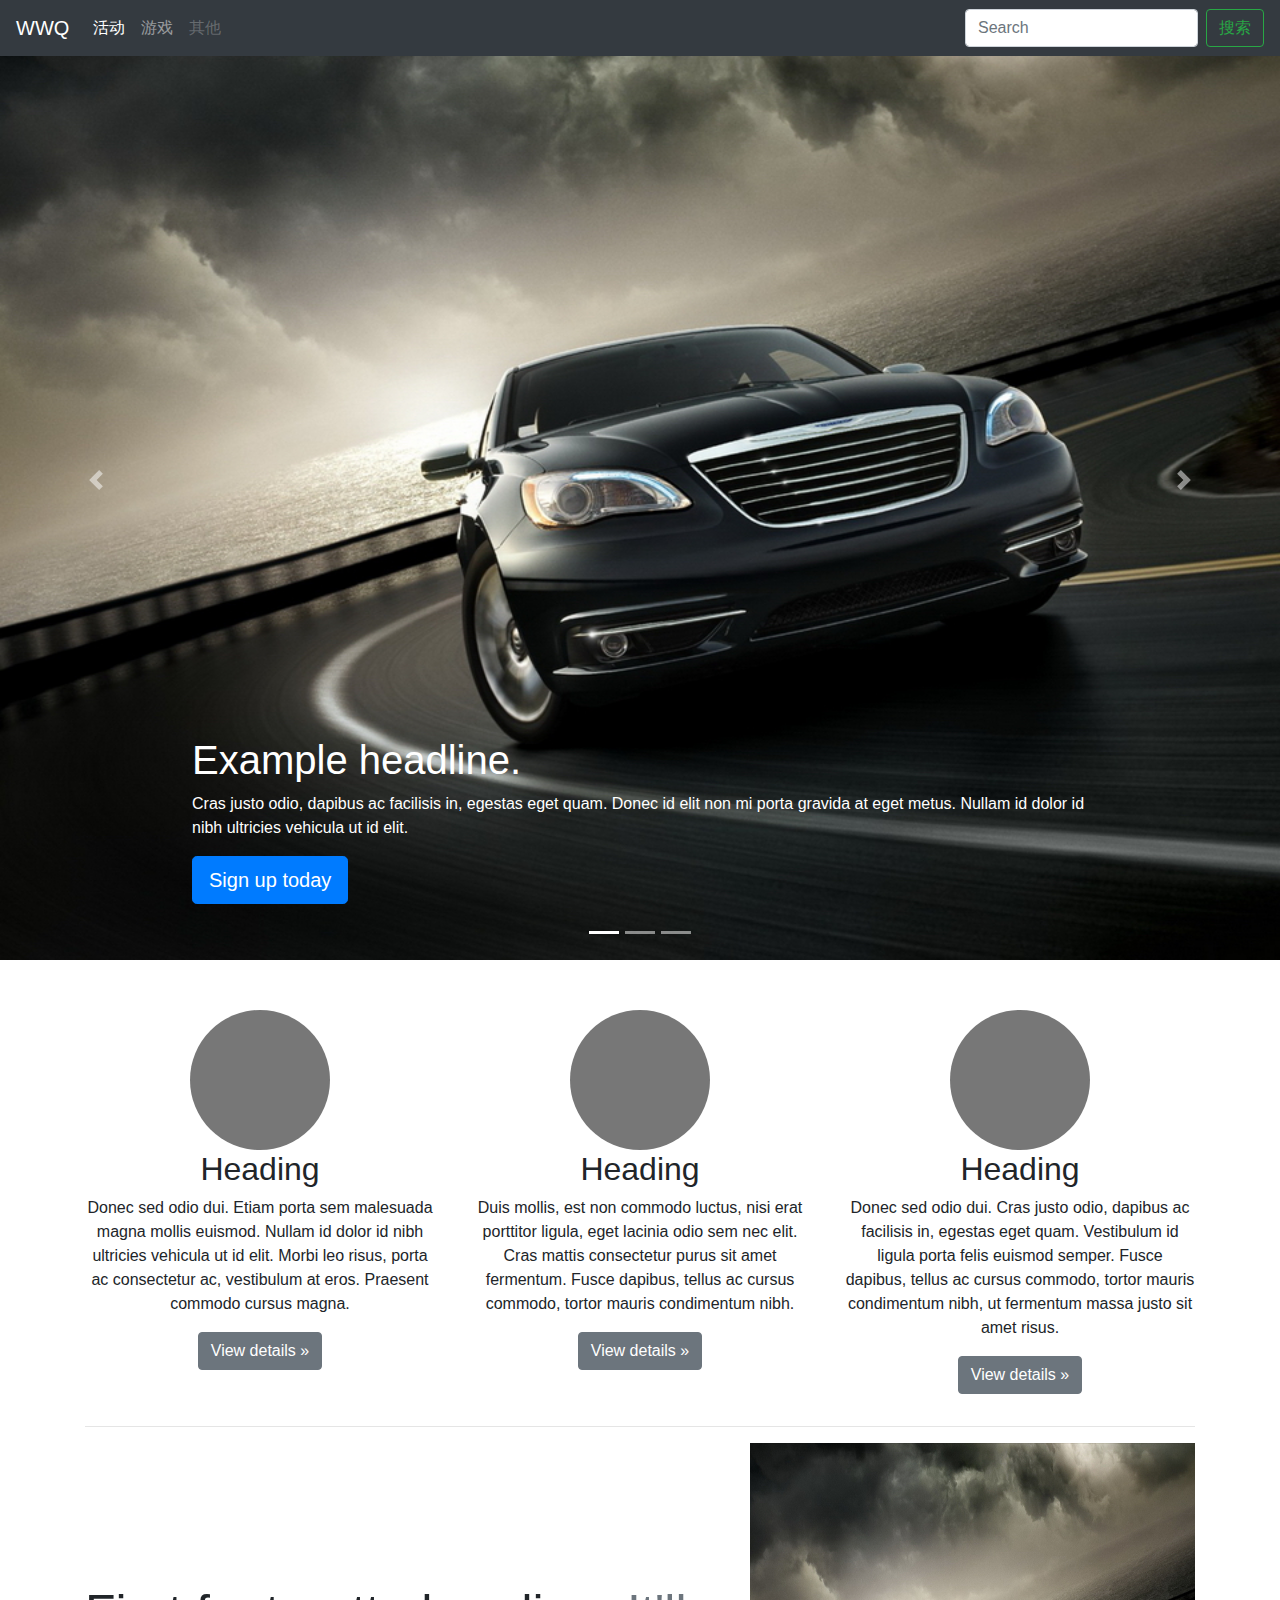
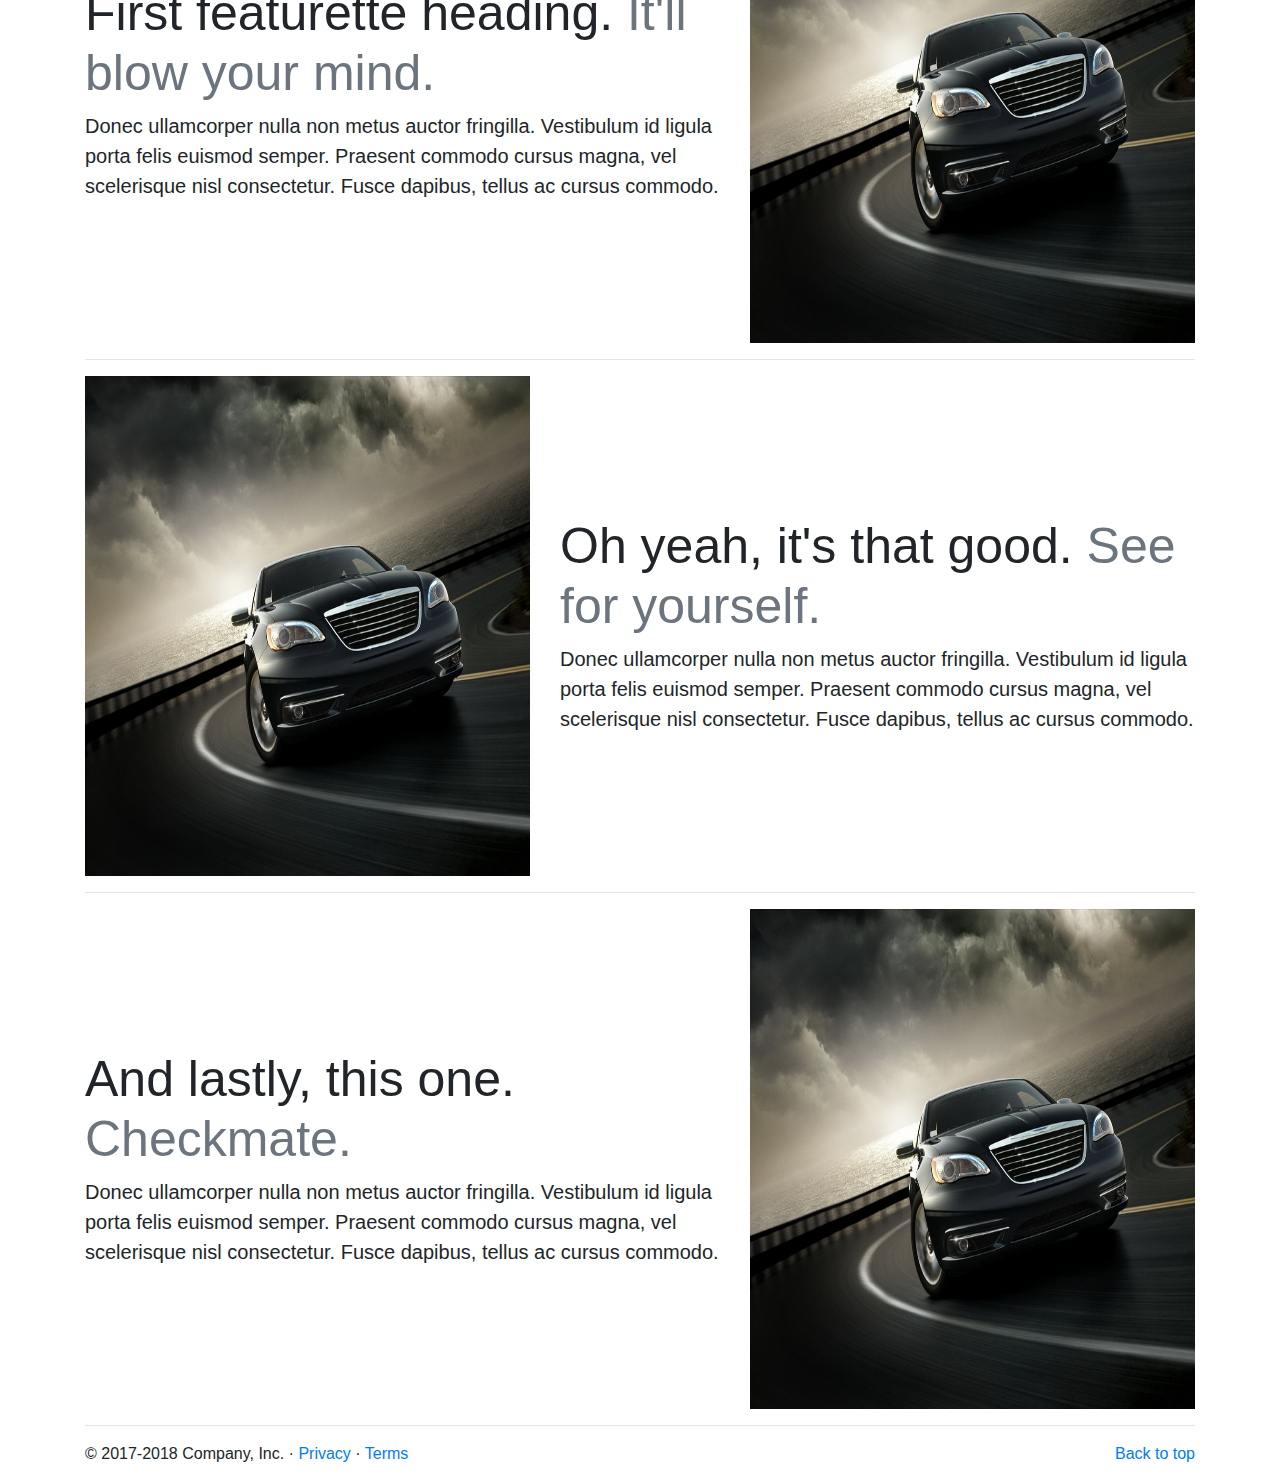
==== index.html @ 26d73806 "test" ====
<!DOCTYPE html>
<html lang="en">
<head>
    <meta charset="UTF-8">
    <meta name="viewport"
          content="width=device-width, user-scalable=no, initial-scale=1.0, maximum-scale=1.0, minimum-scale=1.0">
    <title>Title</title>
    <link rel="stylesheet" href="css/bootstrap.css">
</head>
<body>
<script src="js/jquery-3.3.1.js"></script>
<script src="js/bootstrap.js"></script>
<nav class="navbar navbar-expand-md navbar-dark fixed-top bg-dark">
    <a class="navbar-brand" href="#">WWQ</a>
    <button class="navbar-toggler" type="button" data-toggle="collapse" data-target="#navbarCollapse" aria-controls="navbarCollapse" aria-expanded="false" aria-label="Toggle navigation">
        <span class="navbar-toggler-icon"></span>
    </button>
    <div class="collapse navbar-collapse" id="navbarCollapse">
        <ul class="navbar-nav mr-auto">
            <li class="nav-item active">
                <a class="nav-link" href="#">活动<span class="sr-only">(current)</span></a>
            </li>
            <li class="nav-item">
                <a class="nav-link" href="#">游戏</a>
            </li>
            <li class="nav-item">
                <a class="nav-link disabled" href="#">其他</a>
            </li>
        </ul>
        <form class="form-inline mt-2 mt-md-0">
            <input class="form-control mr-sm-2" type="text" placeholder="Search" aria-label="Search">
            <button class="btn btn-outline-success my-2 my-sm-0" type="submit">搜索</button>
        </form>
    </div>
</nav>


<div id="carouselExampleIndicators" class="carousel slide" data-ride="carousel">
    <ol class="carousel-indicators">
        <li data-target="#carouselExampleIndicators" data-slide-to="0" class="active"></li>
        <li data-target="#carouselExampleIndicators" data-slide-to="1"></li>
        <li data-target="#carouselExampleIndicators" data-slide-to="2"></li>
    </ol>
    <div class="carousel-inner">
        <div class="carousel-item active">
            <img class="d-block w-100" src="images/timg.jpg" alt="First slide">
            <div class="container">
                <div class="carousel-caption text-left">
                    <h1>Example headline.</h1>
                    <p>Cras justo odio, dapibus ac facilisis in, egestas eget quam. Donec id elit non mi porta gravida at eget metus. Nullam id dolor id nibh ultricies vehicula ut id elit.</p>
                    <p><a class="btn btn-lg btn-primary" href="#" role="button">Sign up today</a></p>
                </div>
            </div>
        </div>
        <div class="carousel-item">
            <img class="d-block w-100" src="images/timg.jpg" alt="Second slide">
            <div class="container">
                <div class="carousel-caption">
                    <h1>Another example headline.</h1>
                    <p>Cras justo odio, dapibus ac facilisis in, egestas eget quam. Donec id elit non mi porta gravida at eget metus. Nullam id dolor id nibh ultricies vehicula ut id elit.</p>
                    <p><a class="btn btn-lg btn-primary" href="#" role="button">Learn more</a></p>
                </div>
            </div>
        </div>
        <div class="carousel-item">
            <img class="d-block w-100" src="images/timg.jpg" alt="Third slide">
            <div class="container">
                <div class="carousel-caption text-right">
                    <h1>One more for good measure.</h1>
                    <p>Cras justo odio, dapibus ac facilisis in, egestas eget quam. Donec id elit non mi porta gravida at eget metus. Nullam id dolor id nibh ultricies vehicula ut id elit.</p>
                    <p><a class="btn btn-lg btn-primary" href="#" role="button">Browse gallery</a></p>
                </div>
            </div>
        </div>
    </div>
    <a class="carousel-control-prev" href="#carouselExampleIndicators" role="button" data-slide="prev">
        <span class="carousel-control-prev-icon" aria-hidden="true"></span>
        <span class="sr-only">Previous</span>
    </a>
    <a class="carousel-control-next" href="#carouselExampleIndicators" role="button" data-slide="next">
        <span class="carousel-control-next-icon" aria-hidden="true"></span>
        <span class="sr-only">Next</span>
    </a>
</div>


<div class="container marketing">
    <!-- Three columns of text below the carousel -->
    <div class="row" deep="2" style="margin-top:50px;">
        <div class="col-lg-4" style="text-align: center">
            <img class="rounded-circle" src="[data-uri]" alt="Generic placeholder image" width="140" height="140">
            <h2>Heading</h2>
            <p>Donec sed odio dui. Etiam porta sem malesuada magna mollis euismod. Nullam id dolor id nibh ultricies vehicula ut id elit. Morbi leo risus, porta ac consectetur ac, vestibulum at eros. Praesent commodo cursus magna.</p>
            <p><a class="btn btn-secondary" href="#" role="button">View details »</a></p>
        </div><!-- /.col-lg-4 -->
        <div class="col-lg-4" style="text-align: center">
            <img class="rounded-circle" src="[data-uri]" alt="Generic placeholder image" width="140" height="140">
            <h2>Heading</h2>
            <p>Duis mollis, est non commodo luctus, nisi erat porttitor ligula, eget lacinia odio sem nec elit. Cras mattis consectetur purus sit amet fermentum. Fusce dapibus, tellus ac cursus commodo, tortor mauris condimentum nibh.</p>
            <p><a class="btn btn-secondary" href="#" role="button">View details »</a></p>
        </div><!-- /.col-lg-4 -->
        <div class="col-lg-4" style="text-align: center">
            <img class="rounded-circle" src="[data-uri]" alt="Generic placeholder image" width="140" height="140">
            <h2>Heading</h2>
            <p>Donec sed odio dui. Cras justo odio, dapibus ac facilisis in, egestas eget quam. Vestibulum id ligula porta felis euismod semper. Fusce dapibus, tellus ac cursus commodo, tortor mauris condimentum nibh, ut fermentum massa justo sit amet risus.</p>
            <p><a class="btn btn-secondary" href="#" role="button">View details »</a></p>
        </div><!-- /.col-lg-4 -->
    </div><!-- /.row -->


    <!-- START THE FEATURETTES -->

    <hr class="featurette-divider">

    <div class="row featurette">
        <div class="col-md-7">
            <h2 class="featurette-heading" style="padding-top:140px;font-size: 50px;font-weight: 400;">First featurette heading. <span class="text-muted">It'll blow your mind.</span></h2>
            <p class="lead" style="font-weight: 400;">Donec ullamcorper nulla non metus auctor fringilla. Vestibulum id ligula porta felis euismod semper. Praesent commodo cursus magna, vel scelerisque nisl consectetur. Fusce dapibus, tellus ac cursus commodo.</p>
        </div>
        <div class="col-md-5">
            <img class="featurette-image img-fluid mx-auto" data-src="holder.js/500x500/auto" alt="500x500" src="images/timg.jpg" data-holder-rendered="true" style="width: 500px; height: 500px;">
        </div>
    </div>

    <hr class="featurette-divider">

    <div class="row featurette">
        <div class="col-md-7 order-md-2">
            <h2 class="featurette-heading" style="padding-top:140px;font-size: 50px;font-weight: 400;">Oh yeah, it's that good. <span class="text-muted">See for yourself.</span></h2>
            <p class="lead" style="font-weight: 400;">Donec ullamcorper nulla non metus auctor fringilla. Vestibulum id ligula porta felis euismod semper. Praesent commodo cursus magna, vel scelerisque nisl consectetur. Fusce dapibus, tellus ac cursus commodo.</p>
        </div>
        <div class="col-md-5 order-md-1">
            <img class="featurette-image img-fluid mx-auto" data-src="holder.js/500x500/auto" alt="500x500" src="images/timg.jpg" data-holder-rendered="true" style="width: 500px; height: 500px;">
        </div>
    </div>

    <hr class="featurette-divider">

    <div class="row featurette">
        <div class="col-md-7">
            <h2 class="featurette-heading" style="padding-top:140px;font-size: 50px;font-weight: 400;">And lastly, this one. <span class="text-muted">Checkmate.</span></h2>
            <p class="lead" style="font-weight: 400;">Donec ullamcorper nulla non metus auctor fringilla. Vestibulum id ligula porta felis euismod semper. Praesent commodo cursus magna, vel scelerisque nisl consectetur. Fusce dapibus, tellus ac cursus commodo.</p>
        </div>
        <div class="col-md-5">
            <img class="featurette-image img-fluid mx-auto" data-src="holder.js/500x500/auto" alt="500x500" src="images/timg.jpg" data-holder-rendered="true" style="width: 500px; height: 500px;">
        </div>
    </div>

    <hr class="featurette-divider">

    <!-- /END THE FEATURETTES -->

</div>


<footer class="container">
    <p class="float-right"><a href="#">Back to top</a></p>
    <p>© 2017-2018 Company, Inc. · <a href="#">Privacy</a> · <a href="#">Terms</a></p>
</footer>
</body>
</html>
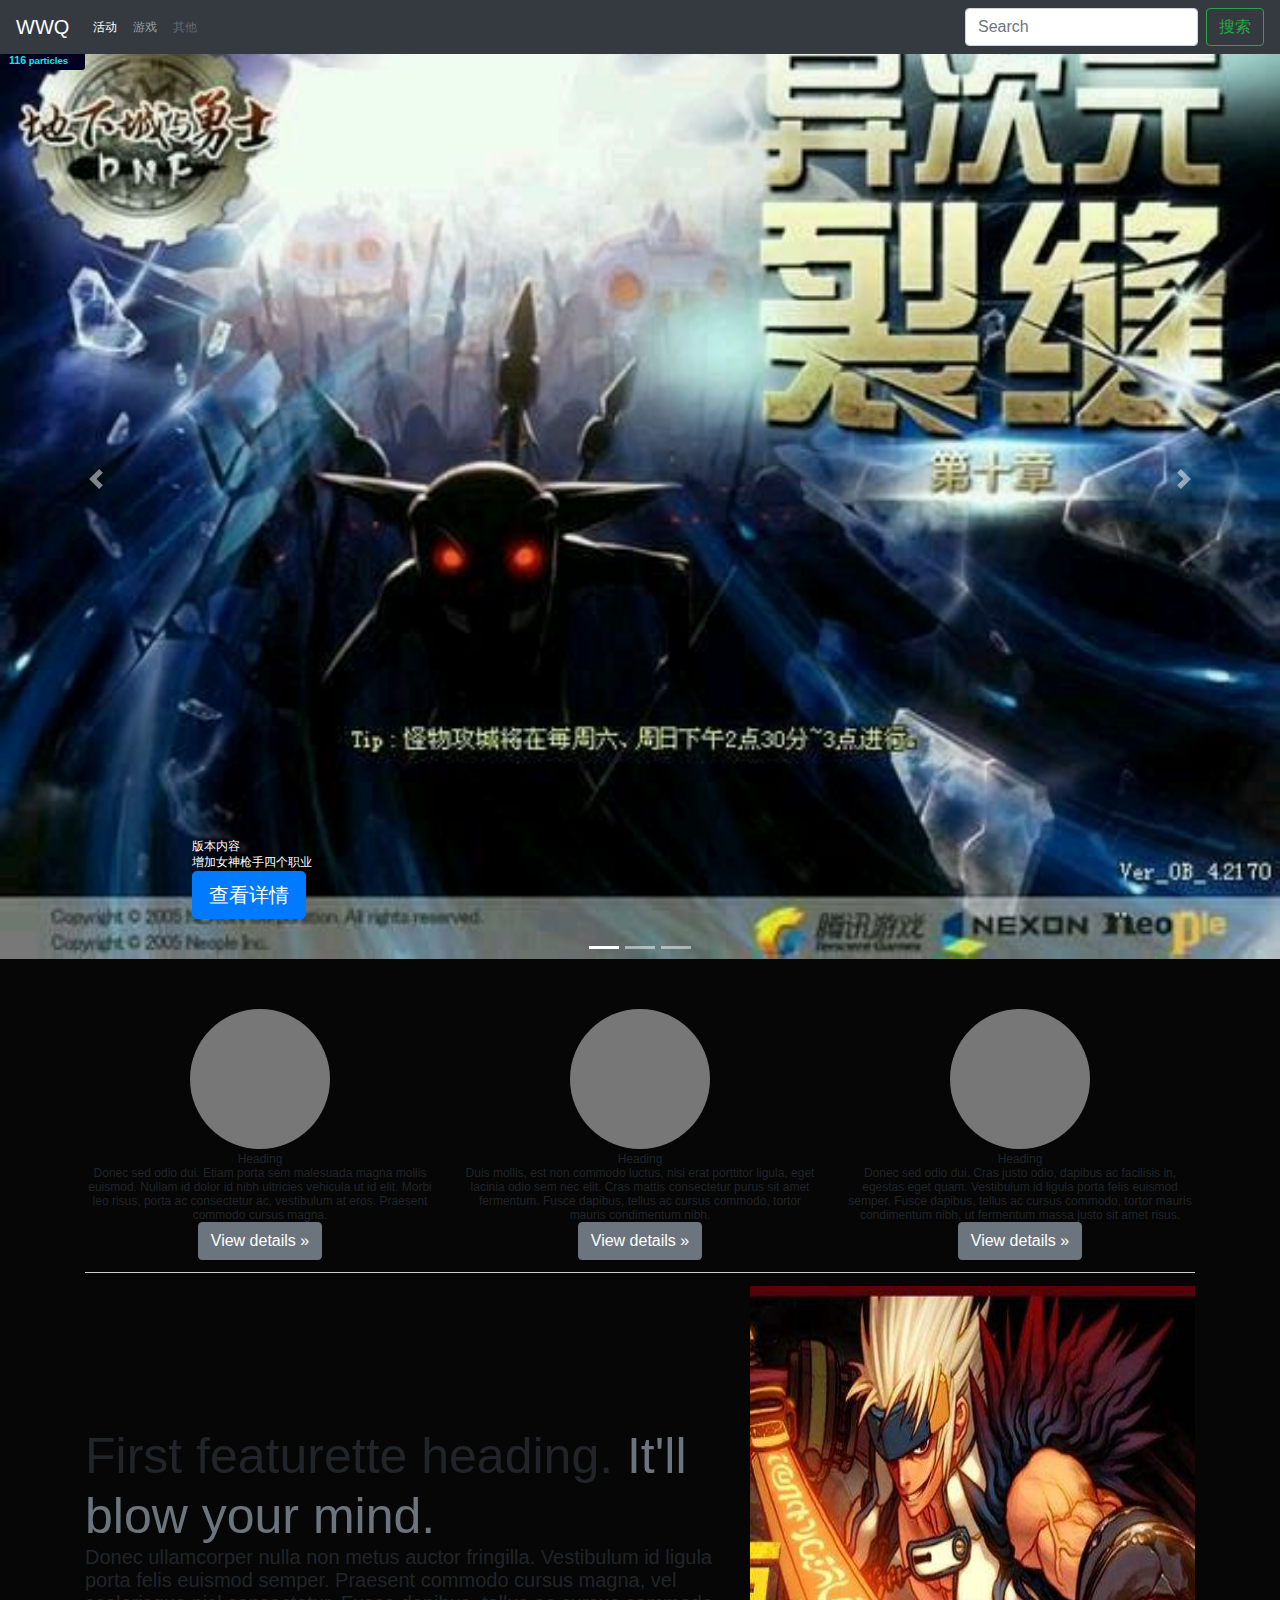
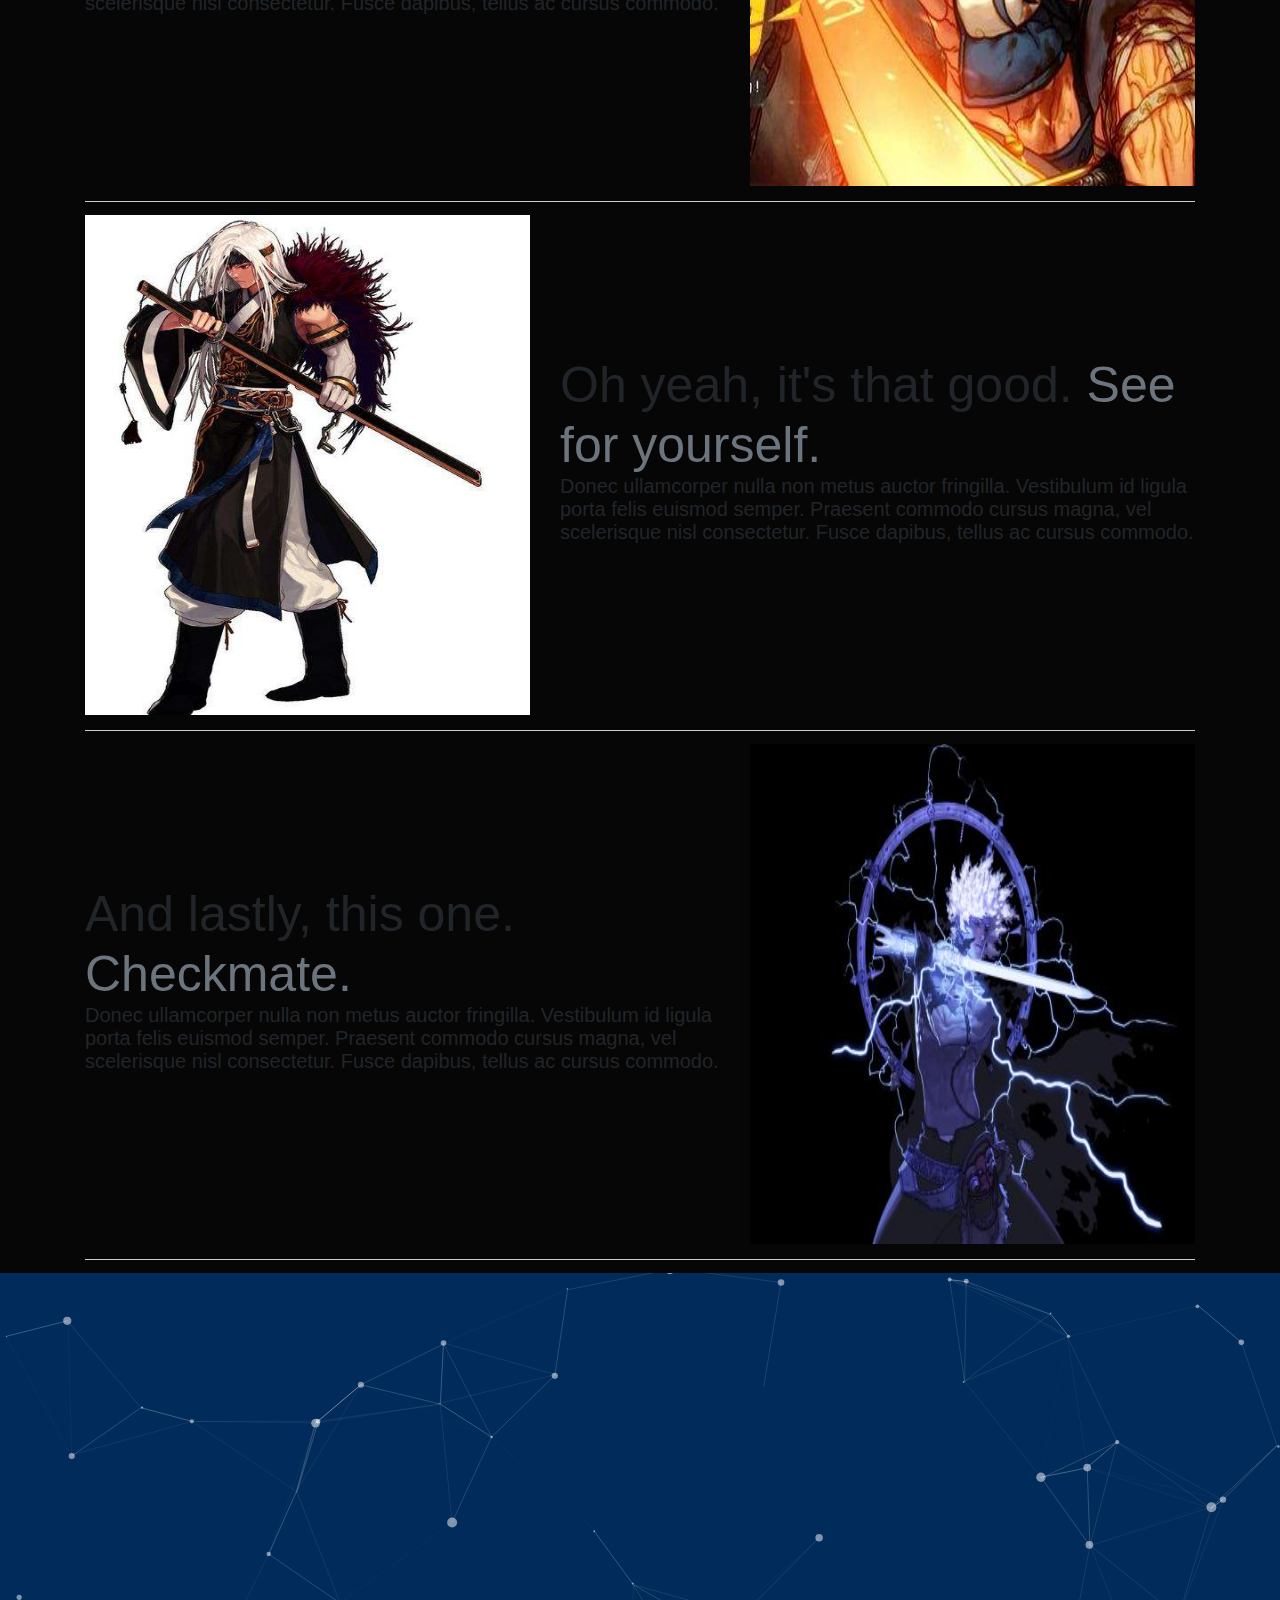
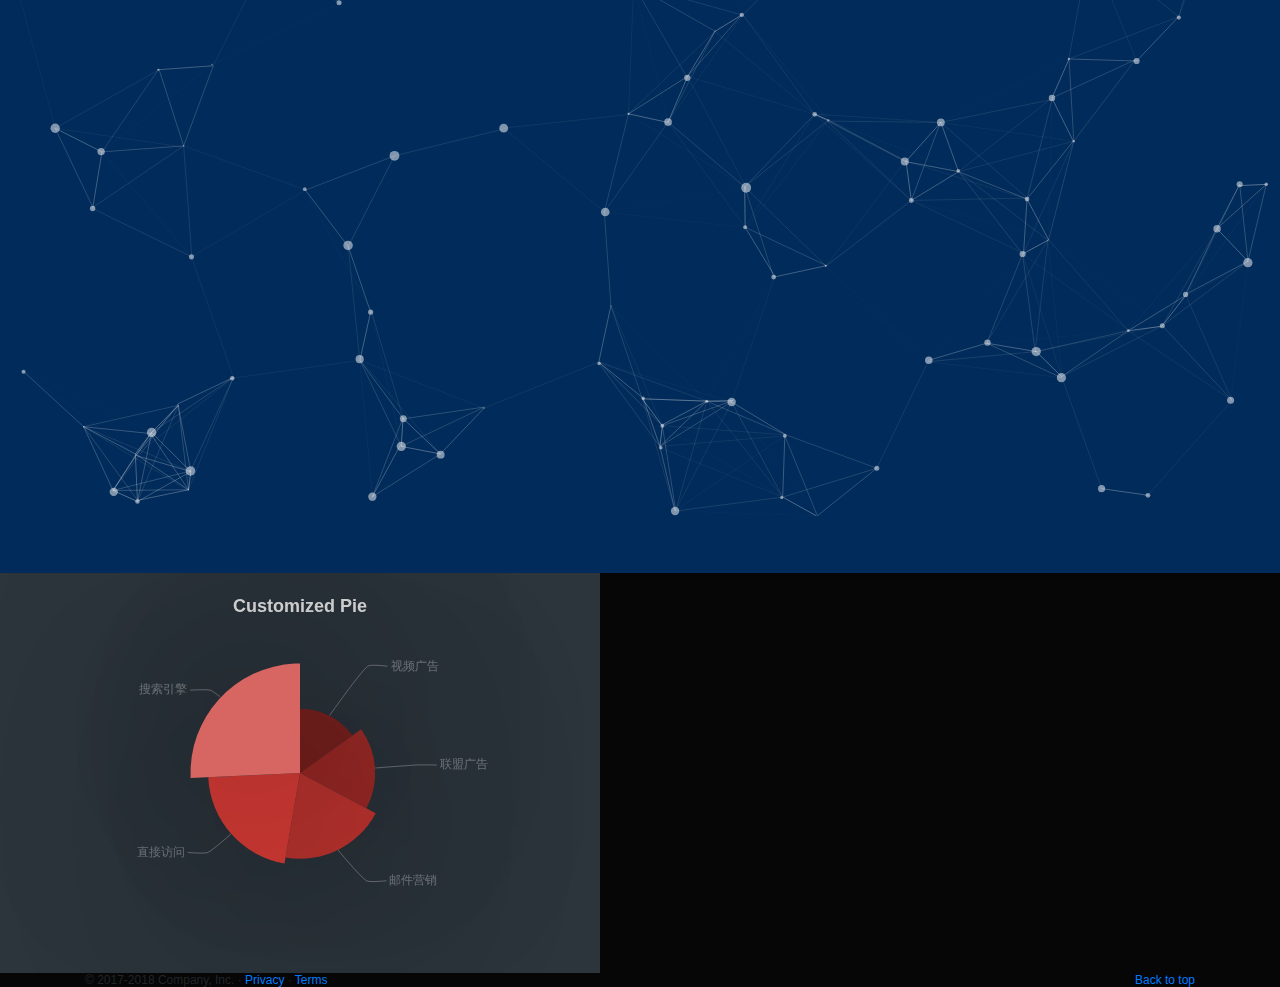
==== commit 2ba0668a: "test" ====
--- a/index.html
+++ b/index.html
@@ -6,6 +6,7 @@
           content="width=device-width, user-scalable=no, initial-scale=1.0, maximum-scale=1.0, minimum-scale=1.0">
     <title>Title</title>
     <link rel="stylesheet" href="css/bootstrap.css">
+    <link rel="stylesheet" href="plugin/css/style.css">
 </head>
 <body>
 <script src="js/jquery-3.3.1.js"></script>
@@ -43,17 +44,17 @@
     </ol>
     <div class="carousel-inner">
         <div class="carousel-item active">
-            <img class="d-block w-100" src="images/timg.jpg" alt="First slide">
+            <img class="d-block w-100" src="images/10.jpg" alt="First slide">
             <div class="container">
                 <div class="carousel-caption text-left">
-                    <h1>Example headline.</h1>
-                    <p>Cras justo odio, dapibus ac facilisis in, egestas eget quam. Donec id elit non mi porta gravida at eget metus. Nullam id dolor id nibh ultricies vehicula ut id elit.</p>
-                    <p><a class="btn btn-lg btn-primary" href="#" role="button">Sign up today</a></p>
+                    <h1>版本内容</h1>
+                    <p>增加女神枪手四个职业</p>
+                    <p><a class="btn btn-lg btn-primary" href="#" role="button">查看详情</a></p>
                 </div>
             </div>
         </div>
         <div class="carousel-item">
-            <img class="d-block w-100" src="images/timg.jpg" alt="Second slide">
+            <img class="d-block w-100" src="images/11.jpg" alt="Second slide">
             <div class="container">
                 <div class="carousel-caption">
                     <h1>Another example headline.</h1>
@@ -63,7 +64,7 @@
             </div>
         </div>
         <div class="carousel-item">
-            <img class="d-block w-100" src="images/timg.jpg" alt="Third slide">
+            <img class="d-block w-100" src="images/12.jpg" alt="Third slide">
             <div class="container">
                 <div class="carousel-caption text-right">
                     <h1>One more for good measure.</h1>
@@ -118,7 +119,7 @@
             <p class="lead" style="font-weight: 400;">Donec ullamcorper nulla non metus auctor fringilla. Vestibulum id ligula porta felis euismod semper. Praesent commodo cursus magna, vel scelerisque nisl consectetur. Fusce dapibus, tellus ac cursus commodo.</p>
         </div>
         <div class="col-md-5">
-            <img class="featurette-image img-fluid mx-auto" data-src="holder.js/500x500/auto" alt="500x500" src="images/timg.jpg" data-holder-rendered="true" style="width: 500px; height: 500px;">
+            <img class="featurette-image img-fluid mx-auto" data-src="holder.js/500x500/auto" alt="500x500" src="images/hongyan.jpg" data-holder-rendered="true" style="width: 500px; height: 500px;">
         </div>
     </div>
 
@@ -130,7 +131,7 @@
             <p class="lead" style="font-weight: 400;">Donec ullamcorper nulla non metus auctor fringilla. Vestibulum id ligula porta felis euismod semper. Praesent commodo cursus magna, vel scelerisque nisl consectetur. Fusce dapibus, tellus ac cursus commodo.</p>
         </div>
         <div class="col-md-5 order-md-1">
-            <img class="featurette-image img-fluid mx-auto" data-src="holder.js/500x500/auto" alt="500x500" src="images/timg.jpg" data-holder-rendered="true" style="width: 500px; height: 500px;">
+            <img class="featurette-image img-fluid mx-auto" data-src="holder.js/500x500/auto" alt="500x500" src="images/baishou.jpg" data-holder-rendered="true" style="width: 500px; height: 500px;">
         </div>
     </div>
 
@@ -142,20 +143,122 @@
             <p class="lead" style="font-weight: 400;">Donec ullamcorper nulla non metus auctor fringilla. Vestibulum id ligula porta felis euismod semper. Praesent commodo cursus magna, vel scelerisque nisl consectetur. Fusce dapibus, tellus ac cursus commodo.</p>
         </div>
         <div class="col-md-5">
-            <img class="featurette-image img-fluid mx-auto" data-src="holder.js/500x500/auto" alt="500x500" src="images/timg.jpg" data-holder-rendered="true" style="width: 500px; height: 500px;">
+            <img class="featurette-image img-fluid mx-auto" data-src="holder.js/500x500/auto" alt="500x500" src="images/xiazi.jpg" data-holder-rendered="true" style="width: 500px; height: 500px;">
         </div>
     </div>
 
     <hr class="featurette-divider">
 
     <!-- /END THE FEATURETTES -->
-
 </div>
-
-
+<div class="count-particles">
+    <span class="js-count-particles">--</span> particles
+</div>
+<div id="particles-js"></div>
+<div id="main" style="width: 600px;height:400px;"></div>
 <footer class="container">
     <p class="float-right"><a href="#">Back to top</a></p>
     <p>© 2017-2018 Company, Inc. · <a href="#">Privacy</a> · <a href="#">Terms</a></p>
 </footer>
+
+<script src="js/echarts.min.js"></script>
+<script src="plugin/js/particles.min.js"></script>
+<script src="plugin/js/stats.js"></script>
+<script src="plugin/js/app.js"></script>
+<script type="text/javascript">
+
+    var count_particles, stats, update;
+//    stats = new Stats;
+//    stats.setMode(0);
+//    stats.domElement.style.position = 'absolute';
+//    stats.domElement.style.left = '0px';
+//    stats.domElement.style.top = '0px';
+//    document.body.appendChild(stats.domElement);
+    count_particles = document.querySelector('.js-count-particles');
+    update = function() {
+//        stats.begin();
+//        stats.end();
+        if (window.pJSDom[0].pJS.particles && window.pJSDom[0].pJS.particles.array) {
+            count_particles.innerText = window.pJSDom[0].pJS.particles.array.length;
+        }
+        requestAnimationFrame(update);
+    };
+    requestAnimationFrame(update);
+
+    var myChart = echarts.init(document.getElementById('main'));
+option = {
+    backgroundColor: '#2c343c',
+
+    title: {
+        text: 'Customized Pie',
+        left: 'center',
+        top: 20,
+        textStyle: {
+            color: '#ccc'
+        }
+    },
+
+    tooltip : {
+        trigger: 'item',
+        formatter: "{a} <br/>{b} : {c} ({d}%)"
+    },
+
+    visualMap: {
+        show: false,
+        min: 80,
+        max: 600,
+        inRange: {
+            colorLightness: [0, 1]
+        }
+    },
+    series : [
+        {
+            name:'访问来源',
+            type:'pie',
+            radius : '55%',
+            center: ['50%', '50%'],
+            data:[
+                {value:335, name:'直接访问'},
+                {value:310, name:'邮件营销'},
+                {value:274, name:'联盟广告'},
+                {value:235, name:'视频广告'},
+                {value:400, name:'搜索引擎'}
+            ].sort(function (a, b) { return a.value - b.value; }),
+            roseType: 'radius',
+            label: {
+                normal: {
+                    textStyle: {
+                        color: 'rgba(255, 255, 255, 0.3)'
+                    }
+                }
+            },
+            labelLine: {
+                normal: {
+                    lineStyle: {
+                        color: 'rgba(255, 255, 255, 0.3)'
+                    },
+                    smooth: 0.2,
+                    length: 10,
+                    length2: 20
+                }
+            },
+            itemStyle: {
+                normal: {
+                    color: '#c23531',
+                    shadowBlur: 200,
+                    shadowColor: 'rgba(0, 0, 0, 0.5)'
+                }
+            },
+
+            animationType: 'scale',
+            animationEasing: 'elasticOut',
+            animationDelay: function (idx) {
+                return Math.random() * 200;
+            }
+        }
+    ]
+};
+myChart.setOption(option);
+</script>
 </body>
 </html>--- a/plugin/css/style.css
+++ b/plugin/css/style.css
@@ -0,0 +1,84 @@
+/* =============================================================================
+   HTML5 CSS Reset Minified - Eric Meyer
+   ========================================================================== */
+
+html,body,div,span,object,iframe,h1,h2,h3,h4,h5,h6,p,blockquote,pre,abbr,address,cite,code,del,dfn,em,img,ins,kbd,q,samp,small,strong,sub,sup,var,b,i,dl,dt,dd,ol,ul,li,fieldset,form,label,legend,table,caption,tbody,tfoot,thead,tr,th,td,article,aside,canvas,details,figcaption,figure,footer,header,hgroup,menu,nav,section,summary,time,mark,audio,video{margin:0;padding:0;border:0;outline:0;font-size:100%;vertical-align:baseline;background:transparent}
+body{line-height:1}
+article,aside,details,figcaption,figure,footer,header,hgroup,menu,nav,section{display:block}
+nav ul{list-style:none}
+blockquote,q{quotes:none}
+blockquote:before,blockquote:after,q:before,q:after{content:none}
+a{margin:0;padding:0;font-size:100%;vertical-align:baseline;background:transparent;text-decoration:none}
+mark{background-color:#ff9;color:#000;font-style:italic;font-weight:bold}
+del{text-decoration:line-through}
+abbr[title],dfn[title]{border-bottom:1px dotted;cursor:help}
+table{border-collapse:collapse;border-spacing:0}
+hr{display:block;height:1px;border:0;border-top:1px solid #ccc;margin:1em 0;padding:0}
+input,select{vertical-align:middle}
+li{list-style:none}
+
+
+/* =============================================================================
+   My CSS
+   ========================================================================== */
+
+/* ---- base ---- */
+
+html,body{ width: 100%; height: 100%; background-color: #060606; }
+
+html{
+  -webkit-tap-highlight-color: rgba(0, 0, 0, 0);
+}
+
+body{
+  font:normal 75% Arial, Helvetica, sans-serif;
+}
+
+canvas{
+  display:block;
+  vertical-align:bottom;
+}
+
+
+/* ---- stats.js ---- */
+
+.count-particles{
+  background: #000022;
+  position: absolute;
+  top: 48px;
+  left: 0;
+  width: 80px;
+  color: #13E8E9;
+  font-size: .8em;
+  text-align: left;
+  text-indent: 4px;
+  line-height: 14px;
+  padding-bottom: 2px;
+  font-family: Helvetica, Arial, sans-serif;
+  font-weight: bold;
+}
+
+.js-count-particles{
+  font-size: 1.1em;
+}
+
+#stats,
+.count-particles{
+  -webkit-user-select: none;
+  margin-top: 5px;
+  margin-left: 5px;
+}
+
+#stats{
+  border-radius: 3px 3px 0 0;
+  overflow: hidden;
+}
+
+.count-particles{
+  border-radius: 0 0 3px 3px;
+}
+
+
+/* ---- particles.js container ---- */
+
+#particles-js{ width: 100%; height: 100%; background-color: #002B5A; background-image: url(''); background-size: cover; background-position: 50% 50%; background-repeat: no-repeat; }
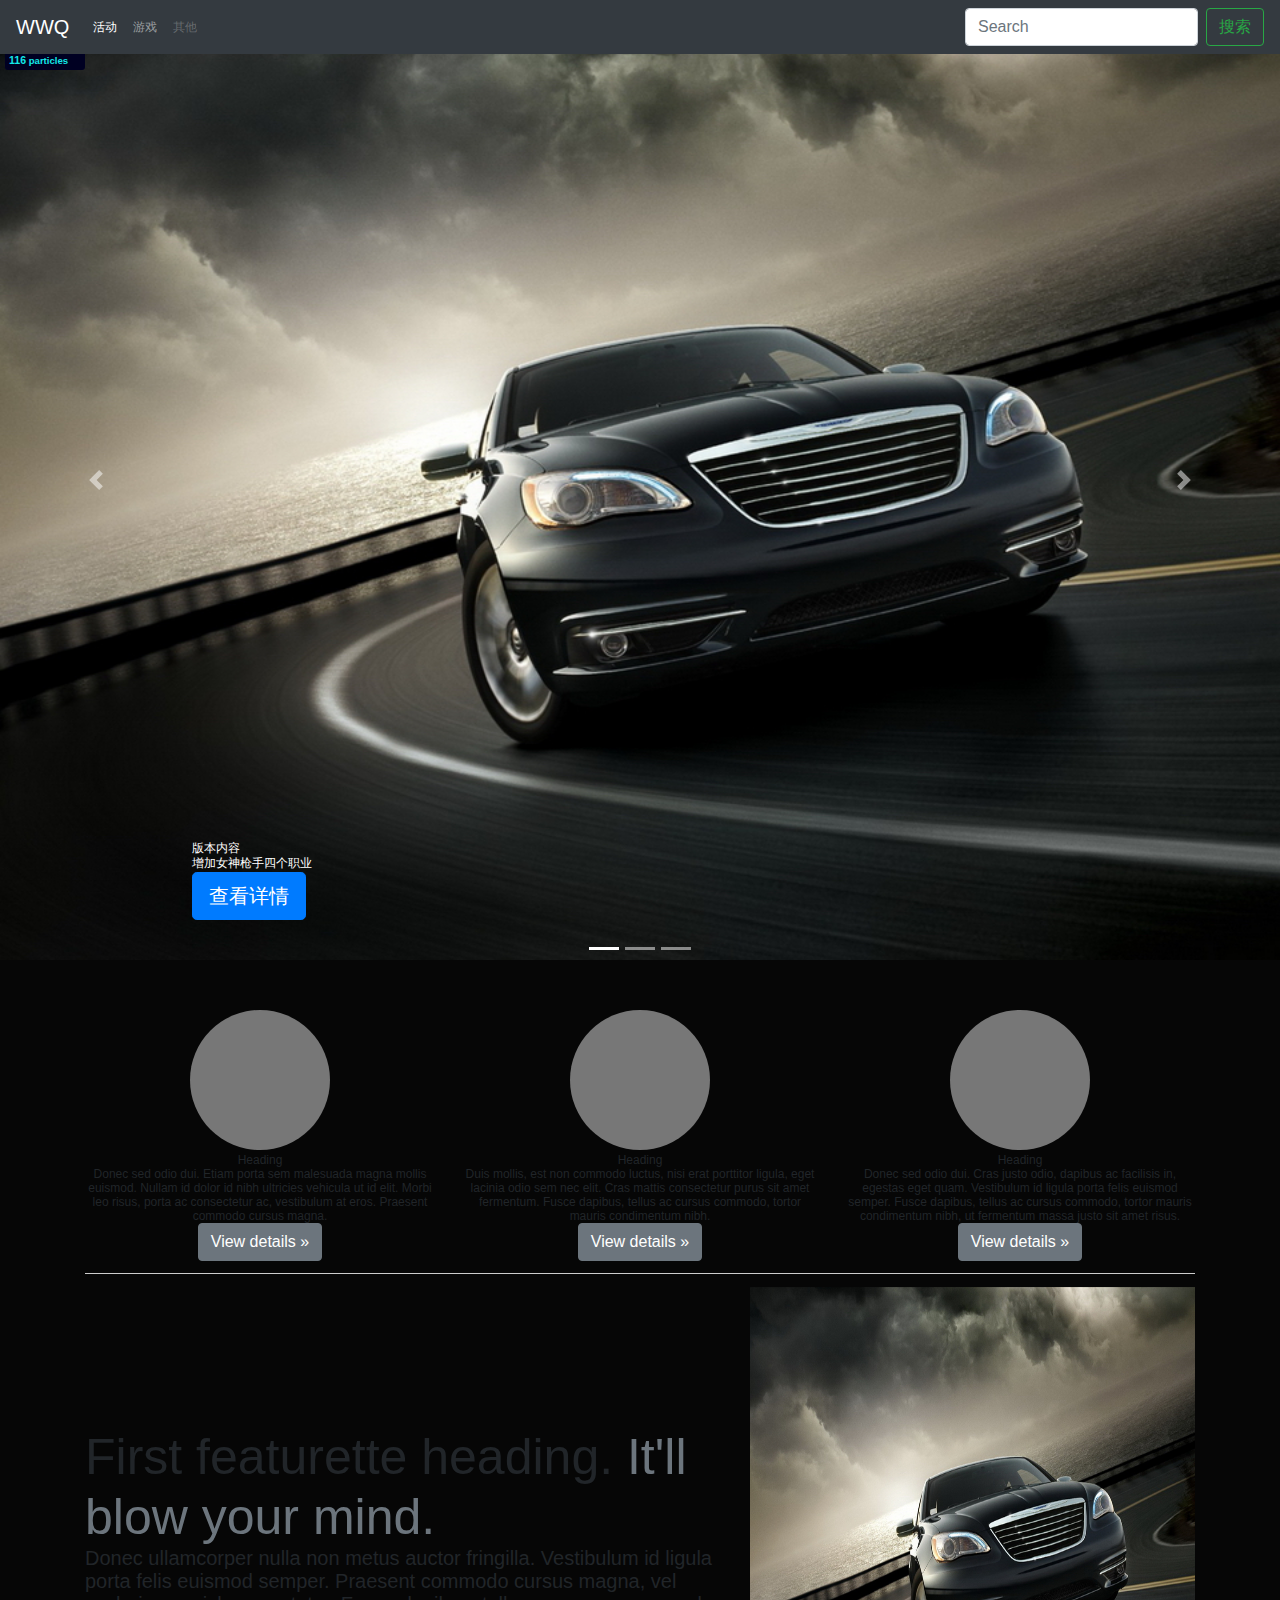
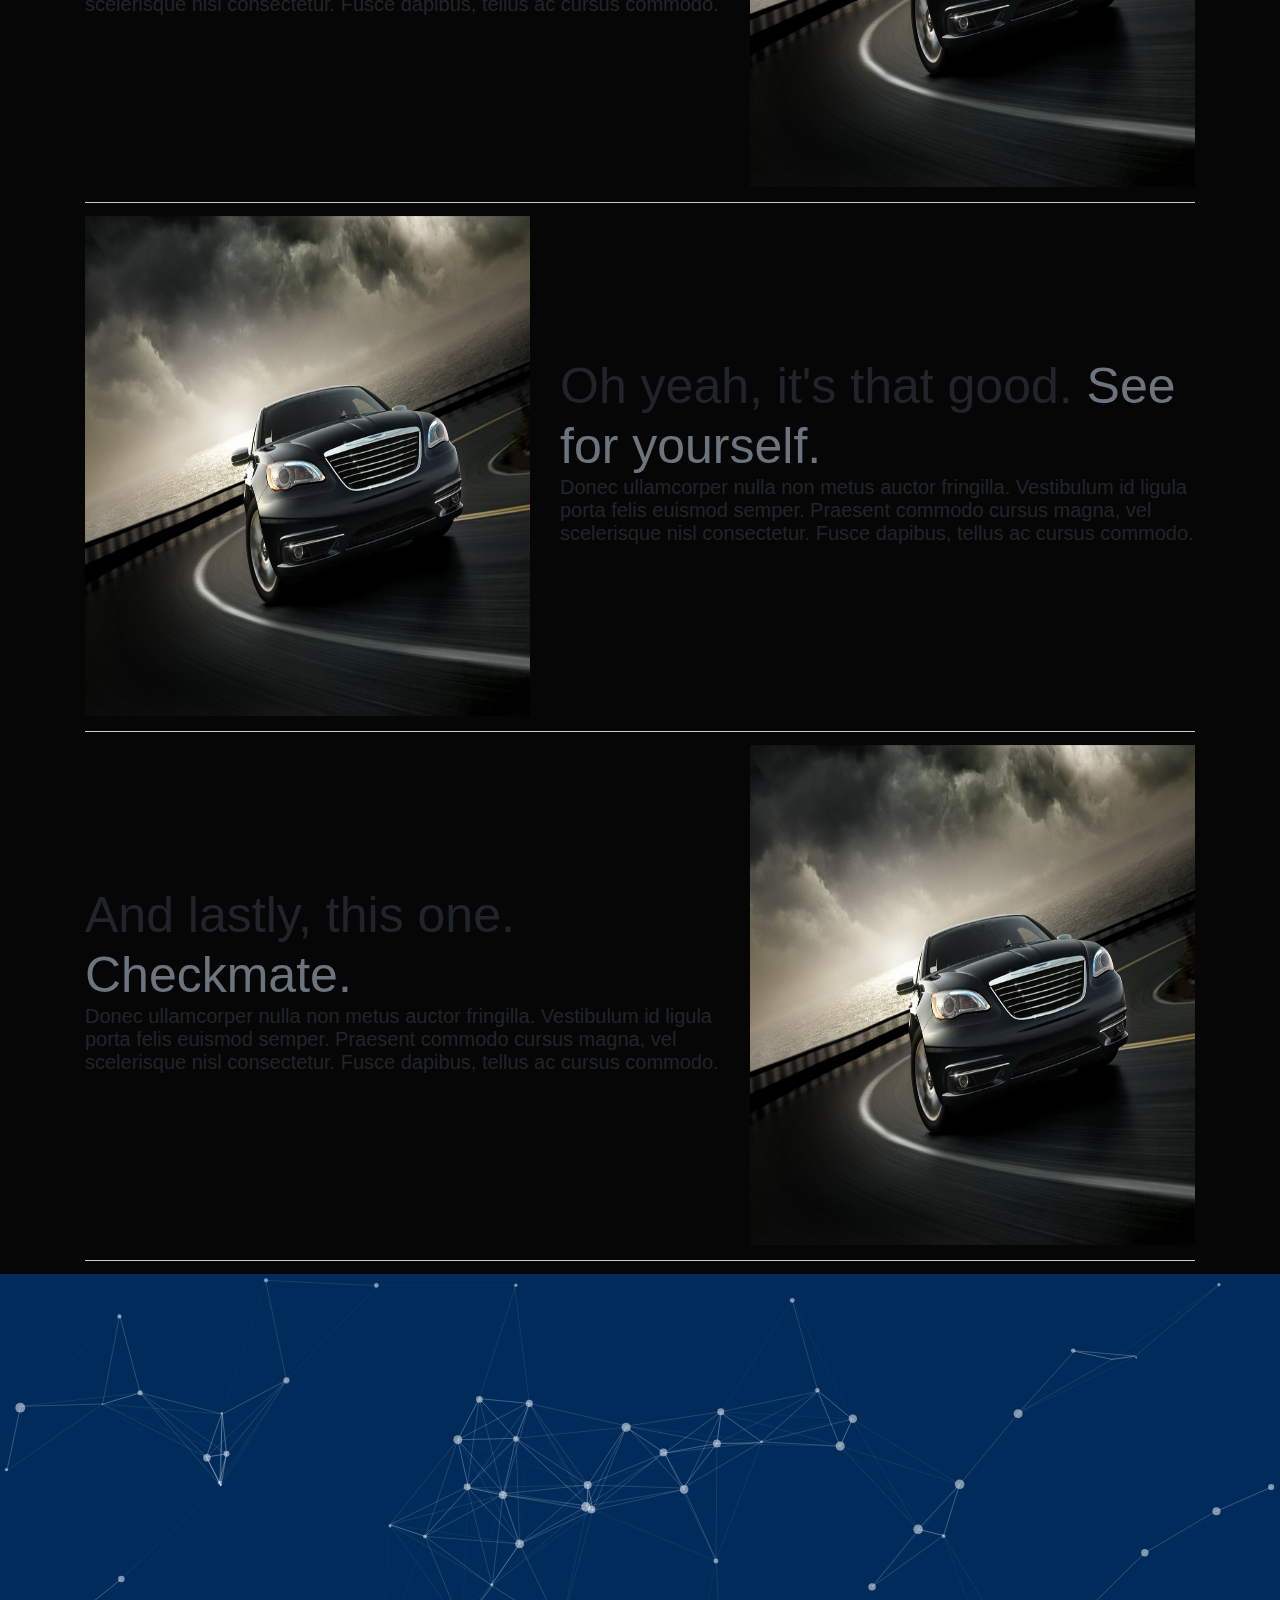
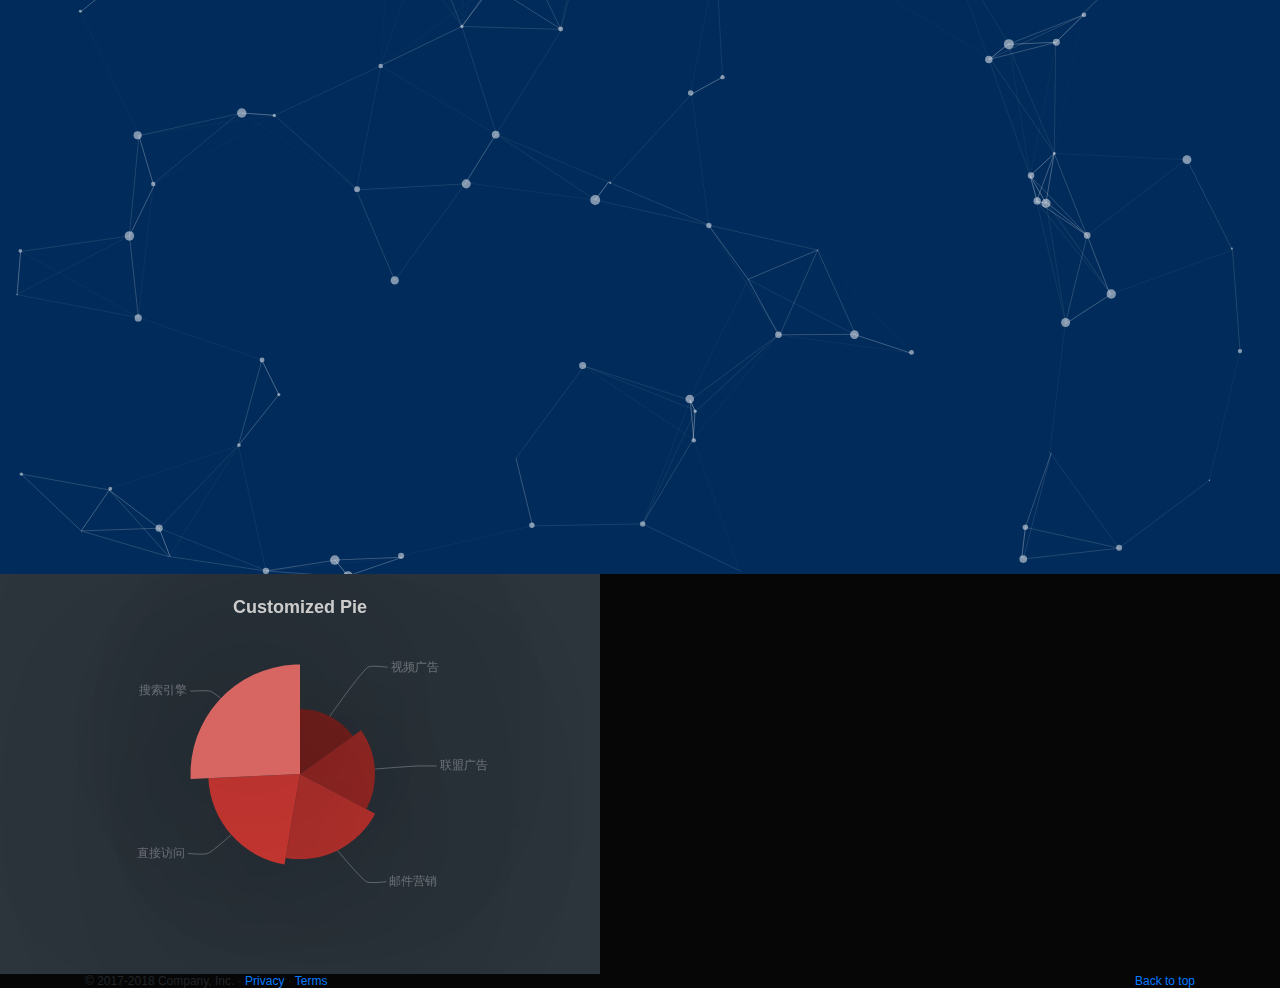
==== commit f824e421: "test" ====
--- a/index.html
+++ b/index.html
@@ -44,7 +44,7 @@
     </ol>
     <div class="carousel-inner">
         <div class="carousel-item active">
-            <img class="d-block w-100" src="images/10.jpg" alt="First slide">
+            <img class="d-block w-100" src="images/timg.jpg" alt="First slide">
             <div class="container">
                 <div class="carousel-caption text-left">
                     <h1>版本内容</h1>
@@ -54,7 +54,7 @@
             </div>
         </div>
         <div class="carousel-item">
-            <img class="d-block w-100" src="images/11.jpg" alt="Second slide">
+            <img class="d-block w-100" src="images/timg.jpg" alt="Second slide">
             <div class="container">
                 <div class="carousel-caption">
                     <h1>Another example headline.</h1>
@@ -64,7 +64,7 @@
             </div>
         </div>
         <div class="carousel-item">
-            <img class="d-block w-100" src="images/12.jpg" alt="Third slide">
+            <img class="d-block w-100" src="images/timg.jpg" alt="Third slide">
             <div class="container">
                 <div class="carousel-caption text-right">
                     <h1>One more for good measure.</h1>
@@ -119,7 +119,7 @@
             <p class="lead" style="font-weight: 400;">Donec ullamcorper nulla non metus auctor fringilla. Vestibulum id ligula porta felis euismod semper. Praesent commodo cursus magna, vel scelerisque nisl consectetur. Fusce dapibus, tellus ac cursus commodo.</p>
         </div>
         <div class="col-md-5">
-            <img class="featurette-image img-fluid mx-auto" data-src="holder.js/500x500/auto" alt="500x500" src="images/hongyan.jpg" data-holder-rendered="true" style="width: 500px; height: 500px;">
+            <img class="featurette-image img-fluid mx-auto" data-src="holder.js/500x500/auto" alt="500x500" src="images/timg.jpg" data-holder-rendered="true" style="width: 500px; height: 500px;">
         </div>
     </div>
 
@@ -131,7 +131,7 @@
             <p class="lead" style="font-weight: 400;">Donec ullamcorper nulla non metus auctor fringilla. Vestibulum id ligula porta felis euismod semper. Praesent commodo cursus magna, vel scelerisque nisl consectetur. Fusce dapibus, tellus ac cursus commodo.</p>
         </div>
         <div class="col-md-5 order-md-1">
-            <img class="featurette-image img-fluid mx-auto" data-src="holder.js/500x500/auto" alt="500x500" src="images/baishou.jpg" data-holder-rendered="true" style="width: 500px; height: 500px;">
+            <img class="featurette-image img-fluid mx-auto" data-src="holder.js/500x500/auto" alt="500x500" src="images/timg.jpg" data-holder-rendered="true" style="width: 500px; height: 500px;">
         </div>
     </div>
 
@@ -143,7 +143,7 @@
             <p class="lead" style="font-weight: 400;">Donec ullamcorper nulla non metus auctor fringilla. Vestibulum id ligula porta felis euismod semper. Praesent commodo cursus magna, vel scelerisque nisl consectetur. Fusce dapibus, tellus ac cursus commodo.</p>
         </div>
         <div class="col-md-5">
-            <img class="featurette-image img-fluid mx-auto" data-src="holder.js/500x500/auto" alt="500x500" src="images/xiazi.jpg" data-holder-rendered="true" style="width: 500px; height: 500px;">
+            <img class="featurette-image img-fluid mx-auto" data-src="holder.js/500x500/auto" alt="500x500" src="images/timg.jpg" data-holder-rendered="true" style="width: 500px; height: 500px;">
         </div>
     </div>
 
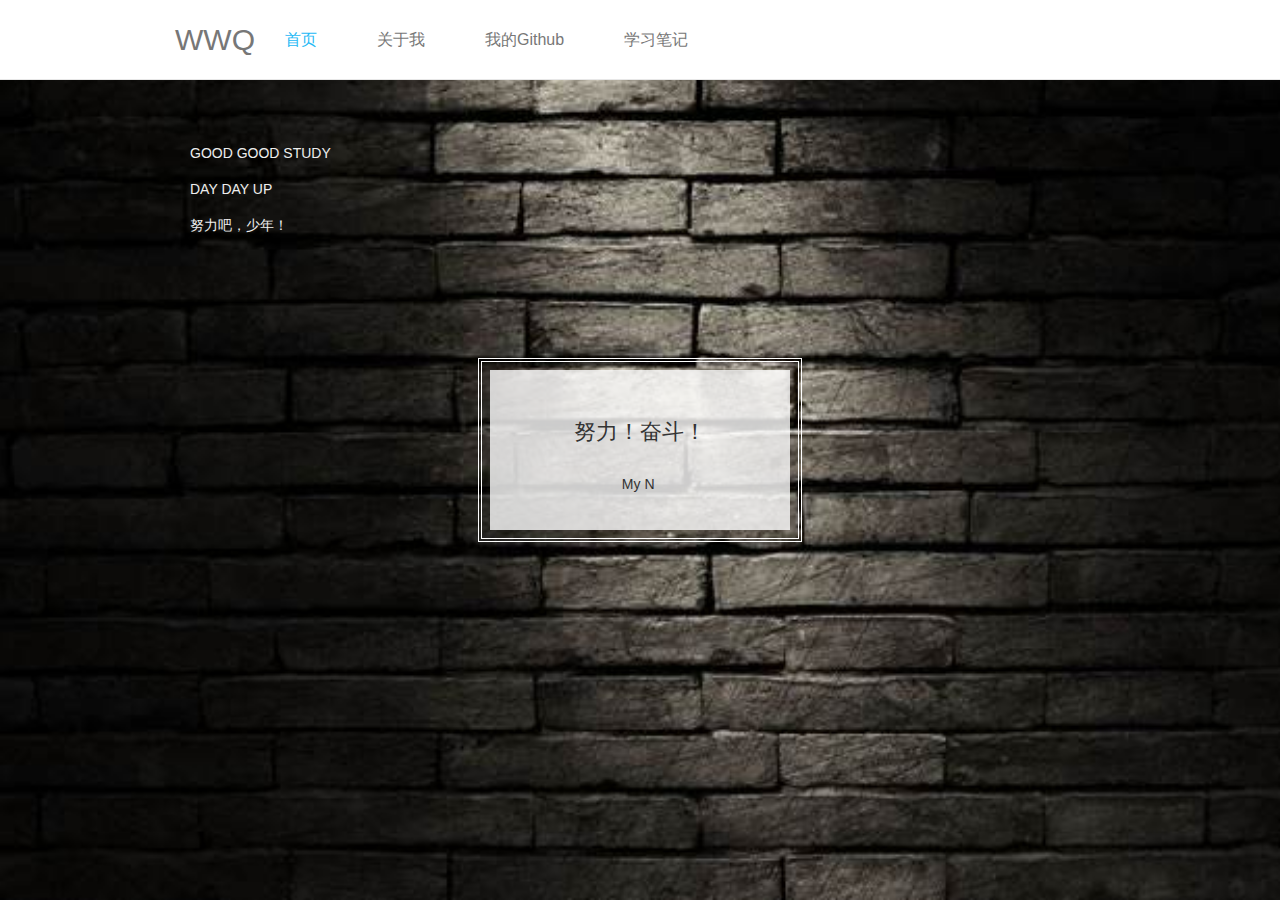
==== commit cf9e01de: "MyPage" ====
--- a/index.html
+++ b/index.html
@@ -1,264 +1,72 @@
 <!DOCTYPE html>
-<html lang="en">
+<html>
 <head>
-    <meta charset="UTF-8">
-    <meta name="viewport"
-          content="width=device-width, user-scalable=no, initial-scale=1.0, maximum-scale=1.0, minimum-scale=1.0">
-    <title>Title</title>
-    <link rel="stylesheet" href="css/bootstrap.css">
-    <link rel="stylesheet" href="plugin/css/style.css">
+	<meta charset="utf-8">
+	<title>MyPage</title>
+	<meta name="renderer" content="webkit">
+	<meta http-equiv="X-UA-Compatible" content="IE=edge,chrome=1">
+	<meta name="viewport" content="width=device-width,initial-scale=1.0,maximum-scale=1.0,user-scalable=0">
+	<meta name="author" content="wangweiqi">
+	<meta name="keywords" content="WWQ 的个人主页">
+	<meta name="description" content="WWQ 的个人主页">
+	<link rel="stylesheet" href="css/bootstrap.min.css">
+	<link rel="stylesheet" href="css/common.css">
+    <link rel="stylesheet" href="css/index.css">
+	<!--[if lt IE 9]>
+		<script src="js/plugin/html5shiv.min.js"></script>
+	<![endif]-->
 </head>
-<body>
-<script src="js/jquery-3.3.1.js"></script>
-<script src="js/bootstrap.js"></script>
-<nav class="navbar navbar-expand-md navbar-dark fixed-top bg-dark">
-    <a class="navbar-brand" href="#">WWQ</a>
-    <button class="navbar-toggler" type="button" data-toggle="collapse" data-target="#navbarCollapse" aria-controls="navbarCollapse" aria-expanded="false" aria-label="Toggle navigation">
-        <span class="navbar-toggler-icon"></span>
-    </button>
-    <div class="collapse navbar-collapse" id="navbarCollapse">
-        <ul class="navbar-nav mr-auto">
-            <li class="nav-item active">
-                <a class="nav-link" href="#">活动<span class="sr-only">(current)</span></a>
-            </li>
-            <li class="nav-item">
-                <a class="nav-link" href="#">游戏</a>
-            </li>
-            <li class="nav-item">
-                <a class="nav-link disabled" href="#">其他</a>
-            </li>
-        </ul>
-        <form class="form-inline mt-2 mt-md-0">
-            <input class="form-control mr-sm-2" type="text" placeholder="Search" aria-label="Search">
-            <button class="btn btn-outline-success my-2 my-sm-0" type="submit">搜索</button>
-        </form>
-    </div>
-</nav>
+
+<body class="page-home">
+	<!--顶部导航-->
+	<header class="header"></header>
+
+	<!--背景图-->
+	<div class="bg"></div>
+
+	<!--主要内容-->
+	<div class="info">
+		<div class="container">
+			<ul class="texts">
+		      <p>GOOD GOOD STUDY</p>
+		      <p>DAY DAY UP</p>
+		      <p>努力吧，少年！</p>
+		   </ul>
+
+		    <div class="hero-content">
+		    	<!--<div class="avatar">
+			    	<a href="#">
+			    		<span>Ciel</span>
+			    	</a>
+			    </div>-->
+				<h1>努力！奋斗！</h1>
+				<br>
+				<span class="typed"></span>
+			  </div>
+		</div>
+	</div>
 
 
-<div id="carouselExampleIndicators" class="carousel slide" data-ride="carousel">
-    <ol class="carousel-indicators">
-        <li data-target="#carouselExampleIndicators" data-slide-to="0" class="active"></li>
-        <li data-target="#carouselExampleIndicators" data-slide-to="1"></li>
-        <li data-target="#carouselExampleIndicators" data-slide-to="2"></li>
-    </ol>
-    <div class="carousel-inner">
-        <div class="carousel-item active">
-            <img class="d-block w-100" src="images/timg.jpg" alt="First slide">
-            <div class="container">
-                <div class="carousel-caption text-left">
-                    <h1>版本内容</h1>
-                    <p>增加女神枪手四个职业</p>
-                    <p><a class="btn btn-lg btn-primary" href="#" role="button">查看详情</a></p>
-                </div>
-            </div>
-        </div>
-        <div class="carousel-item">
-            <img class="d-block w-100" src="images/timg.jpg" alt="Second slide">
-            <div class="container">
-                <div class="carousel-caption">
-                    <h1>Another example headline.</h1>
-                    <p>Cras justo odio, dapibus ac facilisis in, egestas eget quam. Donec id elit non mi porta gravida at eget metus. Nullam id dolor id nibh ultricies vehicula ut id elit.</p>
-                    <p><a class="btn btn-lg btn-primary" href="#" role="button">Learn more</a></p>
-                </div>
-            </div>
-        </div>
-        <div class="carousel-item">
-            <img class="d-block w-100" src="images/timg.jpg" alt="Third slide">
-            <div class="container">
-                <div class="carousel-caption text-right">
-                    <h1>One more for good measure.</h1>
-                    <p>Cras justo odio, dapibus ac facilisis in, egestas eget quam. Donec id elit non mi porta gravida at eget metus. Nullam id dolor id nibh ultricies vehicula ut id elit.</p>
-                    <p><a class="btn btn-lg btn-primary" href="#" role="button">Browse gallery</a></p>
-                </div>
-            </div>
-        </div>
-    </div>
-    <a class="carousel-control-prev" href="#carouselExampleIndicators" role="button" data-slide="prev">
-        <span class="carousel-control-prev-icon" aria-hidden="true"></span>
-        <span class="sr-only">Previous</span>
-    </a>
-    <a class="carousel-control-next" href="#carouselExampleIndicators" role="button" data-slide="next">
-        <span class="carousel-control-next-icon" aria-hidden="true"></span>
-        <span class="sr-only">Next</span>
-    </a>
-</div>
 
+	<!--Javascript-->
+	<script type="text/javascript" src="js/plugin/jquery-3.3.1.js"></script>
+	<script type="text/javascript" src="js/plugin/bootstrap.min.js"></script>
+	<script type="text/javascript" src="js/plugin/typed.js"></script>
+	<script type="text/javascript" src="js/common/header.js"></script>
+	<script type="text/javascript" src="js/common/footer.js"></script>
+	<script type="text/javascript" src="js/common.js"></script>
+	<script>
+	    $(function () {
+			//typed js
+		    $(".typed").typed({
+		        strings: ["My Name is WWQ, I'm a Web Developer."],
+		        typeSpeed: 100,
+		        backDelay: 900,
+		        // loop
+		        loop: false
+		    });
 
-<div class="container marketing">
-    <!-- Three columns of text below the carousel -->
-    <div class="row" deep="2" style="margin-top:50px;">
-        <div class="col-lg-4" style="text-align: center">
-            <img class="rounded-circle" src="[data-uri]" alt="Generic placeholder image" width="140" height="140">
-            <h2>Heading</h2>
-            <p>Donec sed odio dui. Etiam porta sem malesuada magna mollis euismod. Nullam id dolor id nibh ultricies vehicula ut id elit. Morbi leo risus, porta ac consectetur ac, vestibulum at eros. Praesent commodo cursus magna.</p>
-            <p><a class="btn btn-secondary" href="#" role="button">View details »</a></p>
-        </div><!-- /.col-lg-4 -->
-        <div class="col-lg-4" style="text-align: center">
-            <img class="rounded-circle" src="[data-uri]" alt="Generic placeholder image" width="140" height="140">
-            <h2>Heading</h2>
-            <p>Duis mollis, est non commodo luctus, nisi erat porttitor ligula, eget lacinia odio sem nec elit. Cras mattis consectetur purus sit amet fermentum. Fusce dapibus, tellus ac cursus commodo, tortor mauris condimentum nibh.</p>
-            <p><a class="btn btn-secondary" href="#" role="button">View details »</a></p>
-        </div><!-- /.col-lg-4 -->
-        <div class="col-lg-4" style="text-align: center">
-            <img class="rounded-circle" src="[data-uri]" alt="Generic placeholder image" width="140" height="140">
-            <h2>Heading</h2>
-            <p>Donec sed odio dui. Cras justo odio, dapibus ac facilisis in, egestas eget quam. Vestibulum id ligula porta felis euismod semper. Fusce dapibus, tellus ac cursus commodo, tortor mauris condimentum nibh, ut fermentum massa justo sit amet risus.</p>
-            <p><a class="btn btn-secondary" href="#" role="button">View details »</a></p>
-        </div><!-- /.col-lg-4 -->
-    </div><!-- /.row -->
-
-
-    <!-- START THE FEATURETTES -->
-
-    <hr class="featurette-divider">
-
-    <div class="row featurette">
-        <div class="col-md-7">
-            <h2 class="featurette-heading" style="padding-top:140px;font-size: 50px;font-weight: 400;">First featurette heading. <span class="text-muted">It'll blow your mind.</span></h2>
-            <p class="lead" style="font-weight: 400;">Donec ullamcorper nulla non metus auctor fringilla. Vestibulum id ligula porta felis euismod semper. Praesent commodo cursus magna, vel scelerisque nisl consectetur. Fusce dapibus, tellus ac cursus commodo.</p>
-        </div>
-        <div class="col-md-5">
-            <img class="featurette-image img-fluid mx-auto" data-src="holder.js/500x500/auto" alt="500x500" src="images/timg.jpg" data-holder-rendered="true" style="width: 500px; height: 500px;">
-        </div>
-    </div>
-
-    <hr class="featurette-divider">
-
-    <div class="row featurette">
-        <div class="col-md-7 order-md-2">
-            <h2 class="featurette-heading" style="padding-top:140px;font-size: 50px;font-weight: 400;">Oh yeah, it's that good. <span class="text-muted">See for yourself.</span></h2>
-            <p class="lead" style="font-weight: 400;">Donec ullamcorper nulla non metus auctor fringilla. Vestibulum id ligula porta felis euismod semper. Praesent commodo cursus magna, vel scelerisque nisl consectetur. Fusce dapibus, tellus ac cursus commodo.</p>
-        </div>
-        <div class="col-md-5 order-md-1">
-            <img class="featurette-image img-fluid mx-auto" data-src="holder.js/500x500/auto" alt="500x500" src="images/timg.jpg" data-holder-rendered="true" style="width: 500px; height: 500px;">
-        </div>
-    </div>
-
-    <hr class="featurette-divider">
-
-    <div class="row featurette">
-        <div class="col-md-7">
-            <h2 class="featurette-heading" style="padding-top:140px;font-size: 50px;font-weight: 400;">And lastly, this one. <span class="text-muted">Checkmate.</span></h2>
-            <p class="lead" style="font-weight: 400;">Donec ullamcorper nulla non metus auctor fringilla. Vestibulum id ligula porta felis euismod semper. Praesent commodo cursus magna, vel scelerisque nisl consectetur. Fusce dapibus, tellus ac cursus commodo.</p>
-        </div>
-        <div class="col-md-5">
-            <img class="featurette-image img-fluid mx-auto" data-src="holder.js/500x500/auto" alt="500x500" src="images/timg.jpg" data-holder-rendered="true" style="width: 500px; height: 500px;">
-        </div>
-    </div>
-
-    <hr class="featurette-divider">
-
-    <!-- /END THE FEATURETTES -->
-</div>
-<div class="count-particles">
-    <span class="js-count-particles">--</span> particles
-</div>
-<div id="particles-js"></div>
-<div id="main" style="width: 600px;height:400px;"></div>
-<footer class="container">
-    <p class="float-right"><a href="#">Back to top</a></p>
-    <p>© 2017-2018 Company, Inc. · <a href="#">Privacy</a> · <a href="#">Terms</a></p>
-</footer>
-
-<script src="js/echarts.min.js"></script>
-<script src="plugin/js/particles.min.js"></script>
-<script src="plugin/js/stats.js"></script>
-<script src="plugin/js/app.js"></script>
-<script type="text/javascript">
-
-    var count_particles, stats, update;
-//    stats = new Stats;
-//    stats.setMode(0);
-//    stats.domElement.style.position = 'absolute';
-//    stats.domElement.style.left = '0px';
-//    stats.domElement.style.top = '0px';
-//    document.body.appendChild(stats.domElement);
-    count_particles = document.querySelector('.js-count-particles');
-    update = function() {
-//        stats.begin();
-//        stats.end();
-        if (window.pJSDom[0].pJS.particles && window.pJSDom[0].pJS.particles.array) {
-            count_particles.innerText = window.pJSDom[0].pJS.particles.array.length;
-        }
-        requestAnimationFrame(update);
-    };
-    requestAnimationFrame(update);
-
-    var myChart = echarts.init(document.getElementById('main'));
-option = {
-    backgroundColor: '#2c343c',
-
-    title: {
-        text: 'Customized Pie',
-        left: 'center',
-        top: 20,
-        textStyle: {
-            color: '#ccc'
-        }
-    },
-
-    tooltip : {
-        trigger: 'item',
-        formatter: "{a} <br/>{b} : {c} ({d}%)"
-    },
-
-    visualMap: {
-        show: false,
-        min: 80,
-        max: 600,
-        inRange: {
-            colorLightness: [0, 1]
-        }
-    },
-    series : [
-        {
-            name:'访问来源',
-            type:'pie',
-            radius : '55%',
-            center: ['50%', '50%'],
-            data:[
-                {value:335, name:'直接访问'},
-                {value:310, name:'邮件营销'},
-                {value:274, name:'联盟广告'},
-                {value:235, name:'视频广告'},
-                {value:400, name:'搜索引擎'}
-            ].sort(function (a, b) { return a.value - b.value; }),
-            roseType: 'radius',
-            label: {
-                normal: {
-                    textStyle: {
-                        color: 'rgba(255, 255, 255, 0.3)'
-                    }
-                }
-            },
-            labelLine: {
-                normal: {
-                    lineStyle: {
-                        color: 'rgba(255, 255, 255, 0.3)'
-                    },
-                    smooth: 0.2,
-                    length: 10,
-                    length2: 20
-                }
-            },
-            itemStyle: {
-                normal: {
-                    color: '#c23531',
-                    shadowBlur: 200,
-                    shadowColor: 'rgba(0, 0, 0, 0.5)'
-                }
-            },
-
-            animationType: 'scale',
-            animationEasing: 'elasticOut',
-            animationDelay: function (idx) {
-                return Math.random() * 200;
-            }
-        }
-    ]
-};
-myChart.setOption(option);
-</script>
+	    });
+	</script>
 </body>
-</html>+</html>
--- a/css/common.css
+++ b/css/common.css
@@ -0,0 +1,123 @@
+a,a:focus, a:hover {
+	outline:none;
+}
+
+/*----------------------------------------------------------------+
+                              公共样式
++----------------------------------------------------------------*/
+.navbar {
+	margin-bottom: 0;
+	min-height: 80px;
+}
+.navbar-default {
+	background-color: #fff;
+}
+
+.navbar-brand {
+	padding-top: 30px;
+	padding-left: 120px;
+	width: 200px;
+	font-size: 30px;
+}
+.navbar-default .navbar-toggle:focus, .navbar-default .navbar-toggle:hover {
+	background-color: #fff;
+}
+.navbar-default .navbar-toggle {
+     border-color: #fff;
+}
+.open .icon-bar:nth-child(2) {
+	display: none;
+}
+.open .icon-bar:nth-child(3) {
+	transform:rotate(45deg);
+	-ms-transform:rotate(45deg);
+	-moz-transform:rotate(45deg);
+	-webkit-transform:rotate(45deg);
+	-o-transform:rotate(45deg);
+}
+.open .icon-bar:nth-child(4) {
+	position: relative;
+	top: -6px;
+	transform:rotate(-45deg);
+	-ms-transform:rotate(-45deg);
+	-moz-transform:rotate(-45deg);
+	-webkit-transform:rotate(-45deg);
+	-o-transform:rotate(-45deg);
+}
+.navbar-nav>li>a.current,
+.navbar-nav>li>a.current:hover {
+	color: #25b9f5;
+}
+
+.nav>li>a {
+	padding: 30px 30px 10px 30px;
+	font-size: 16px;
+}
+.navbar-nav>li>a>span:first-child {
+	z-index: 2;
+	display: block;
+}
+
+.navbar-nav>li>a>span:last-child {
+	z-index: 1;
+	display: block;
+	color: #999;
+	font: 12px Georgia, serif;
+	opacity: 0;
+	-webkit-transition: -webkit-transform 0.3s, opacity 0.3s;
+	-moz-transition: -moz-transform 0.3s, opacity 0.3s;
+	transition: transform 0.3s, opacity 0.3s;
+	-webkit-transform: translateY(-100%);
+	-moz-transform: translateY(-100%);
+	transform: translateY(-100%);
+	text-align: center
+}
+
+.navbar-nav>li>a:hover>span:last-child,
+.navbar-nav>li>a:focus>span:last-child {
+	opacity: 1;
+	-webkit-transform: translateY(0%);
+	-moz-transform: translateY(0%);
+	transform: translateY(0%);
+}
+.footer {
+	width: 100%;
+	color: #999;
+	text-align: center;
+}
+.page-home .footer,
+.page-about .footer {
+	position: absolute;
+	left: 0;
+	bottom: 0;
+	z-index: 1030;
+	color: #ccc;
+}
+
+@media only screen and (max-width: 767px) {
+	.navbar {
+		min-height: 40px;
+	}
+	.navbar-brand {
+    padding-top: 15px;
+    padding-left: 15px;
+  }
+	.navbar-nav {
+		margin-top: 0;
+		margin-bottom: 0;
+	}
+	.nav>li {
+		padding-left: 10px;
+		border-bottom: 1px solid #e2e2e2;
+	}
+	.nav>li>a {
+		padding: 10px;
+	}
+	.navbar-nav>li>a>span.en {
+		display: none;
+	}
+}
+
+.js .animate-box {
+  opacity: 0;
+}--- a/css/index.css
+++ b/css/index.css
@@ -0,0 +1,329 @@
+/*banner*/
+.bg {
+	position: absolute;
+	top: 0;
+	left: 0;
+	z-index: -1;
+	background: url(../images/home/background.jpg) top center;
+	background-size: cover;
+	width: 100%;
+	height: 100%;
+}
+.info {
+	height: auto;
+	overflow: hidden;
+}
+
+.texts {
+	width: 350px;
+	line-height: 26px;
+	margin: 140px 0 0 20px;
+	font-size: 14px;
+}
+
+.texts p {
+	color: #eee;
+	-webkit-transform: translate(60px);
+	-moz-transform: translate(60px);
+	-o-transform: translate(60px);
+	-ms-transform: translate(60px);
+	transform: translate(60px);
+	/*text-shadow: 1px 1px 0 rgba(255, 255, 255, 0.8), 2px 2px 3px rgba(180, 151, 151, 0.3);*/
+}
+
+.texts p:nth-child(1) {
+	-webkit-animation: animations 2s ease-out 1s backwards;
+	-moz-animation: animations 2s ease-out 1s backwards;
+	-o-animation: animations 2s ease-out 1s backwards;
+	-ms-animation: animations 2s ease-out 1s backwards;
+	animation: animations 2s ease-out 1s backwards;
+}
+
+.texts p:nth-child(2) {
+	-webkit-animation: animations 3s ease-out 4s backwards;
+	-moz-animation: animations 3s ease-out 4s backwards;
+	-o-animation: animations 3s ease-out 4s backwards;
+	-ms-animation: animations 3s ease-out 4s backwards;
+	animation: animations 3s ease-out 4s backwards;
+}
+
+.texts p:nth-child(3) {
+	-webkit-animation: animations2 5s ease-in-out 7s backwards;
+	-moz-animation: animations2 5s ease-in-out 7s backwards;
+	-o-animation: animations2 5s ease-in-out 7s backwards;
+	-ms-animation: animations2 5s ease-in-out 7s backwards;
+	animation: animations2 5s ease-in-out 7s backwards;
+}
+
+@-webkit-keyframes animations {
+	0% {
+		-webkit-transform: translate(0);
+		opacity: 0;
+	}
+	50% {
+		-webkit-transform: translate(30px);
+		opacity: .5;
+	}
+	100% {
+		-webkit-transform: translate(60px);
+		opacity: 1;
+	}
+}
+
+@-moz-keyframes animations {
+	0% {
+		-moz-transform: translate(0);
+		opacity: 0;
+	}
+	50% {
+		-moz-transform: translate(30px);
+		opacity: .5;
+	}
+	100% {
+		-moz-transform: translate(60px);
+		opacity: 1;
+	}
+}
+
+@-o-keyframes animations {
+	0% {
+		-o-transform: translate(0);
+		opacity: 0;
+	}
+	50% {
+		-o-transform: translate(30px);
+		opacity: .5;
+	}
+	100% {
+		-o-transform: translate(60px);
+		opacity: 1;
+	}
+}
+
+@-ms-keyframes animations {
+	0% {
+		-ms-transform: translate(0);
+		opacity: 0;
+	}
+	50% {
+		-ms-transform: translate(30px);
+		opacity: .5;
+	}
+	100% {
+		-ms-transform: translate(60px);
+		opacity: 1;
+	}
+}
+
+@keyframes animations {
+	0% {
+		transform: translate(0);
+		opacity: 0;
+	}
+	50% {
+		transform: translate(30px);
+		opacity: .5;
+	}
+	100% {
+		transform: translate(60px);
+		opacity: 1;
+	}
+}
+
+@-webkit-keyframes animations2 {
+	0% {
+		opacity: 0;
+	}
+	40% {
+		opacity: .8;
+	}
+	45% {
+		opacity: .3;
+	}
+	50% {
+		opacity: .8;
+	}
+	55% {
+		opacity: .3;
+	}
+	60% {
+		opacity: .8;
+	}
+	100% {
+		opacity: 1;
+	}
+}
+
+@-moz-keyframes animations2 {
+	0% {
+		opacity: 0;
+	}
+	40% {
+		opacity: .8;
+	}
+	45% {
+		opacity: .3;
+	}
+	50% {
+		opacity: .8;
+	}
+	55% {
+		opacity: .3;
+	}
+	60% {
+		opacity: .8;
+	}
+	100% {
+		opacity: 1;
+	}
+}
+
+@-o-keyframes animations2 {
+	0% {
+		opacity: 0;
+	}
+	40% {
+		opacity: .8;
+	}
+	45% {
+		opacity: .3;
+	}
+	50% {
+		opacity: .8;
+	}
+	55% {
+		opacity: .3;
+	}
+	60% {
+		opacity: .8;
+	}
+	100% {
+		opacity: 1;
+	}
+}
+
+@-ms-keyframes animations2 {
+	0% {
+		opacity: 0;
+	}
+	40% {
+		opacity: .8;
+	}
+	45% {
+		opacity: .3;
+	}
+	50% {
+		opacity: .8;
+	}
+	55% {
+		opacity: .3;
+	}
+	60% {
+		opacity: .8;
+	}
+	100% {
+		opacity: 1;
+	}
+}
+
+@keyframes animations2 {
+	0% {
+		opacity: 0;
+	}
+	40% {
+		opacity: .8;
+	}
+	45% {
+		opacity: .3;
+	}
+	50% {
+		opacity: .8;
+	}
+	55% {
+		opacity: .3;
+	}
+	60% {
+		opacity: .8;
+	}
+	100% {
+		opacity: 1;
+	}
+}
+
+
+/*avatar*/
+
+.avatar {
+	margin: 0 auto;
+	width: 130px;
+	height: 130px;
+	border-radius: 100%;
+	overflow: hidden;
+	border: #FFF 4px solid
+}
+
+/*.avatar a {*/
+	/*display: block;*/
+	/*padding-top: 97px;*/
+	/*width: 160px;*/
+	/*background: url(../images/home/background.jpg) no-repeat;*/
+	/*background-size: 130px 130px*/
+/*}*/
+
+.avatar a span {
+	display: block;
+	margin-top: 63px;
+	padding-top: 8px;
+	width: 130px;
+	height: 55px;
+	text-align: center;
+	line-height: 20px;
+	color: #fff;
+	background: rgba(0, 0, 0, .5);
+	-webkit-transition: margin-top .2s ease-in-out;
+	-moz-transition: margin-top .2s ease-in-out;
+	-o-transition: margin-top .2s ease-in-out;
+	transition: margin-top .2s ease-in-out;
+}
+
+.avatar a:hover span {
+	display: block;
+	margin-top: 0;
+}
+h1 {
+	font-size: 22px;
+}
+
+
+
+.hero-content{
+  position: absolute;
+  text-align: center;
+  min-width: 300px;
+  left: 50%;
+  top: 50%;
+  padding: 30px 10px;
+  height: 160px;
+  background: rgba(255, 255, 255, 0.8);
+  outline: 4px double #FFFFFF;
+  outline-offset: 8px;
+  -webkit-transform: translateX(-50%) translateY(-50%);
+  transform: translateX(-50%) translateY(-50%);
+}
+.typed-cursor{ opacity: 0;}
+@media screen and (max-width: 767px) {
+	.texts {
+	    margin-top: 100px;
+	    margin-left: -90px;
+	    width: 330px;
+	}
+	h1 {
+		font-size: 16px;
+	}
+}
+/*@media screen and (max-width: 1024px) {*/
+	/*.bg {*/
+		/*background: url(../images/home/background.jpg) top center;*/
+		/*background-size: cover;*/
+	/*}*/
+/*}*/
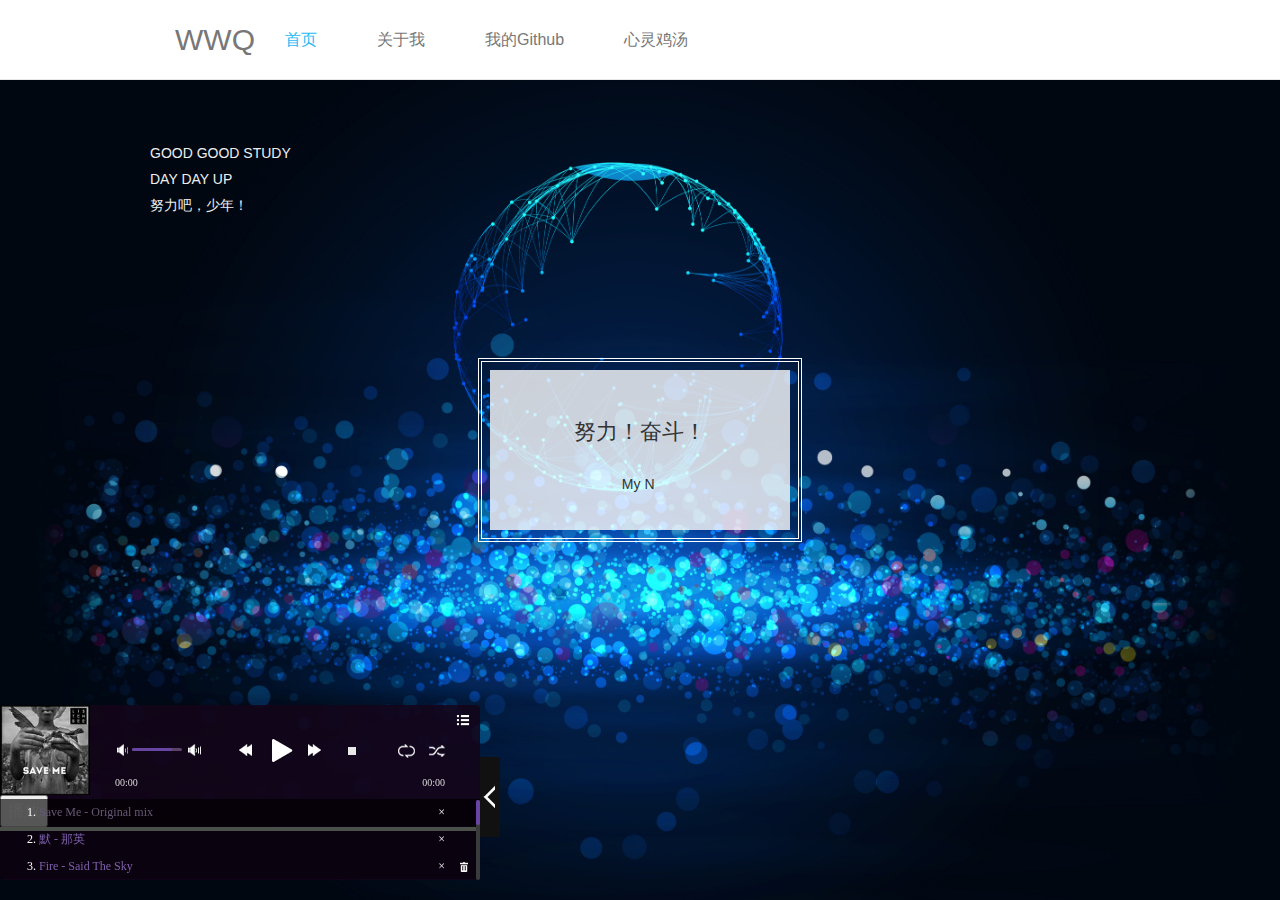
==== commit 4b8cb891: "MyPage" ====
--- a/index.html
+++ b/index.html
@@ -12,6 +12,7 @@
 	<link rel="stylesheet" href="css/bootstrap.min.css">
 	<link rel="stylesheet" href="css/common.css">
     <link rel="stylesheet" href="css/index.css">
+	<link href="css/player.css" rel="stylesheet" type="text/css" />
 	<!--[if lt IE 9]>
 		<script src="js/plugin/html5shiv.min.js"></script>
 	<![endif]-->
@@ -34,11 +35,6 @@
 		   </ul>
 
 		    <div class="hero-content">
-		    	<!--<div class="avatar">
-			    	<a href="#">
-			    		<span>Ciel</span>
-			    	</a>
-			    </div>-->
 				<h1>努力！奋斗！</h1>
 				<br>
 				<span class="typed"></span>
@@ -47,7 +43,109 @@
 	</div>
 
 
+	<!-- 左侧播放器 开始-->
+	<div id="jp_container_N" class="jp-video jp-video-270p jp-state-playing" role="application" aria-label="media player" style="left: 0px; height: 175px; bottom: 20px;">
+		<div class="jp-type-playlist">
+			<div id="jquery_jplayer_N" class="jp-jplayer" style="width: 90px; height: 90px;">
 
+				<audio id="jp_audio_0" preload="metadata" src="http://music.163.com/song/media/outer/url?id=31473269.mp3" title="那英"></audio>
+				<video id="jp_video_0" preload="metadata" title="那英" style="width: 0px; height: 0px;"></video>
+			</div>
+			<div class="jp-gui">
+				<div class="jp-video-play" style="display: none;">
+					<button class="jp-video-play-icon" role="button" tabindex="0">播放</button>
+				</div>
+				<div class="jp-interface">
+					<div class="jp-progress">
+						<div class="jp-seek-bar" style="width: 100%;">
+							<div class="jp-play-bar" style="overflow: hidden; width: 97.5219%;"></div>
+						</div>
+					</div>
+					<div class="jp-current-time" role="timer" aria-label="time">04:11</div>
+					<div class="jp-duration" role="timer" aria-label="duration">04:17</div>
+					<div class="jp-controls-holder">
+						<div class="jp-controls">
+							<button class="jp-previous" role="button" tabindex="0">上一曲</button>
+							<button class="jp-play" role="button" tabindex="0">播放</button>
+							<button class="jp-next" role="button" tabindex="0">下一曲</button>
+							<button class="jp-stop" role="button" tabindex="0">暂停</button>
+						</div>
+						<div class="jp-volume-controls">
+							<button class="jp-mute" role="button" tabindex="0">静音</button>
+							<button class="jp-volume-max" role="button" tabindex="0">最大音量</button>
+							<div class="jp-volume-bar">
+								<div class="jp-volume-bar-value" style="width: 10%;"></div>
+							</div>
+						</div>
+						<div class="jp-toggles">
+							<button class="jp-repeat" role="button" tabindex="0">重复</button>
+							<button class="jp-shuffle" role="button" tabindex="0">随机</button>
+							<!--<button class="jp-full-screen" role="button" tabindex="0">全屏</button>-->
+						</div>
+					</div>
+					<div class="jp-details" style="display: none;">
+						<div class="jp-title" aria-label="title">那英</div>
+					</div>
+				</div>
+			</div>
+			<div class="jp-playlist">
+				<div class="jp-playlist-box" style="height: 80px;">
+					<ul style="height: 1000px; display: block; top: 0px;">
+						<li>
+							<div>
+								<a href="javascript:;" class="jp-playlist-item-remove">×</a>
+								<a href="javascript:;" class="jp-playlist-item" tabindex="0">默 <span class="jp-artist" style="transform: rotate(180deg);"> - 那英</span></a>
+							</div>
+						</li>
+						<li class="">
+							<div>
+								<a href="javascript:;" class="jp-playlist-item-remove">×</a>
+								<a href="javascript:;" class="jp-playlist-item" tabindex="0">Ellens Gesang III D839 <span class="jp-artist" style="transform: rotate(180deg);"> - Geoffrey Parsons</span></a>
+							</div>
+						</li>
+						<li>
+							<div>
+								<a href="javascript:;" class="jp-playlist-item-remove">×</a>
+								<a href="javascript:;" class="jp-playlist-item" tabindex="0">Fire <span class="jp-artist" style="transform: rotate(180deg);"> - Said The Sky</span></a>
+							</div>
+						</li>
+						<li class="jp-playlist-current" style="display: list-item;">
+							<div>
+								<a href="javascript:;" class="jp-playlist-item-remove">×</a>
+								<a href="javascript:;" class="jp-playlist-item jp-playlist-current" tabindex="0">兰若词 <span class="jp-artist" style="transform: rotate(180deg);"> - 刘亦菲</span></a>
+							</div>
+						</li>
+					</ul>
+				</div>
+			</div>
+			<div class="jp-no-solution" style="display: none;">
+				<span style="transform: rotate(180deg);">升级需要</span> 您浏览器赞不支持播放，请更新版本
+				<a href="http://get.adobe.com/flashplayer" target="_blank">Flash插件</a>.
+			</div>
+		</div>
+		<!--歌曲列表滚动条-->
+		<div class="scrollBar" style="display: block;">
+			<div class="bar" style="top: 0px;"></div>
+		</div>
+		<!--播放器展开隐藏按钮-->
+		<button type="button" class="folded_bt" title="点击收缩" id="btnfold" style="top: 52px;">
+			<span style="transform: rotate(180deg);"></span>
+		</button>
+		<div id="listRemove" style="display: block;"></div>
+		<!--移除全部歌曲按钮-->
+		<div id="listClose"></div>
+		<!--歌曲列表展开收缩按钮-->
+	</div>
+	<!-- 左侧播放器 结束-->
+
+
+	<script type="text/javascript" src="js/jquery.min.js"></script>
+
+	<!--播放器js-->
+	<script src="js/player.js"></script>
+	<script src="js/playlist.js"></script>
+	<script src="js/player_database.js"></script>
+	<!--播放器js-->
 	<!--Javascript-->
 	<script type="text/javascript" src="js/plugin/jquery-3.3.1.js"></script>
 	<script type="text/javascript" src="js/plugin/bootstrap.min.js"></script>
@@ -59,7 +157,7 @@
 	    $(function () {
 			//typed js
 		    $(".typed").typed({
-		        strings: ["My Name is WWQ, I'm a Web Developer."],
+		        strings: ["My Name is WWQ"],
 		        typeSpeed: 100,
 		        backDelay: 900,
 		        // loop
--- a/css/index.css
+++ b/css/index.css
@@ -321,9 +321,4 @@
 		font-size: 16px;
 	}
 }
-/*@media screen and (max-width: 1024px) {*/
-	/*.bg {*/
-		/*background: url(../images/home/background.jpg) top center;*/
-		/*background-size: cover;*/
-	/*}*/
-/*}*/
+
--- a/css/player.css
+++ b/css/player.css
@@ -0,0 +1,508 @@
+/*左侧音乐播放器CSS*/
+
+.jp-audio :focus, .jp-audio-stream :focus, .jp-video :focus {
+    outline: 0
+}
+
+.jp-audio button::-moz-focus-inner, .jp-audio-stream button::-moz-focus-inner, .jp-video button::-moz-focus-inner {
+    border: 0
+}
+
+.jp-audio-stream, .jp-video {
+    /*外框*/
+    width: 480px;
+    height: 94px;
+    position: fixed;
+    left: -480px;
+    bottom: 20px;
+    z-index: 999;
+    font-size: 16px;
+    font-family: "微软雅黑";
+    line-height: 1.6;
+    color: #fff;
+    border-radius: 4px;
+    background: #130519de;
+}
+
+.jp-controls-holder {
+    /*控件区*/
+    width: 440px;
+    margin: 0 auto;
+    clear: both;
+    overflow: hidden;
+    position: absolute;
+    left: 82px;
+    top: 25px;
+}
+
+.jp-controls {
+    width: 134px;
+    margin-left: 150px;
+}
+
+.jp-controls button {
+    display: block;
+    float: left;
+    border-radius: 50%;
+    overflow: hidden;
+    text-indent: -999px;
+    border: none;
+    cursor: pointer;
+}
+
+/*控件icons*/
+
+.jp-play {
+    width: 40px;
+    height: 40px;
+    background: url(../images/player.png) no-repeat;
+}
+
+.jp-play:hover {
+    background: url(../images/player.png) -41px 0 no-repeat;
+}
+
+.jp-state-playing .jp-play {
+    background: url(../images/player.png) 0 -42px no-repeat;
+}
+
+.jp-state-playing .jp-play:hover {
+    background: url(../images/player.png) -41px -42px no-repeat;
+}
+
+.jp-next, .jp-previous, .jp-stop {
+    width: 28px;
+    height: 28px;
+    margin-top: 6px;
+}
+
+.jp-stop {
+    background: url(../images/player.png) 0 -83px no-repeat;
+    margin-left: 10px;
+}
+
+.jp-stop:hover {
+    background: url(../images/player.png) -29px -83px no-repeat;
+}
+
+.jp-previous {
+    background: url(../images/player.png) 0 -112px no-repeat;
+}
+
+.jp-previous:hover {
+    background: url(../images/player.png) -29px -112px no-repeat;
+}
+
+.jp-next {
+    background: url(../images/player.png) 0 -141px no-repeat;
+}
+
+.jp-next:hover {
+    background: url(../images/player.png) -29px -141px no-repeat;
+}
+
+.jp-progress {
+    overflow: hidden;
+    background-color: #ddd;
+}
+
+.jp-audio .jp-progress {
+    position: absolute;
+    top: 32px;
+    height: 15px;
+}
+
+.jp-audio .jp-type-single .jp-progress {
+    left: 110px;
+    width: 186px;
+}
+
+.jp-audio .jp-type-playlist .jp-progress {
+    left: 166px;
+    width: 130px;
+}
+
+.jp-video .jp-progress {
+    top: 0;
+    left: 0;
+    width: 100%;
+    height: 4px;
+}
+
+/*进度条*/
+
+.jp-seek-bar {
+    background: url(../images/player.png) 0 -202px repeat-x;
+    width: 0;
+    height: 100%;
+    cursor: pointer;
+}
+
+.jp-play-bar {
+    background-color: #7E60AD;
+    width: 0;
+    height: 100%;
+}
+
+.jp-seeking-bg {
+    background: url(../images/player.seeking.gif);
+}
+
+/*音量控制*/
+
+.jp-volume-controls {
+    width: 100px;
+    position: absolute;
+    top: 32px;
+    left: 260px;
+}
+
+.jp-video .jp-volume-controls {
+    top: 12px;
+    left: 30px;
+}
+
+.jp-volume-controls button {
+    display: block;
+    position: absolute;
+    overflow: hidden;
+    text-indent: -9999px;
+    border: none;
+    cursor: pointer;
+}
+
+.jp-mute, .jp-volume-max {
+    width: 18px;
+    height: 15px;
+}
+
+.jp-volume-max {
+    left: 74px;
+}
+
+.jp-mute {
+    background: url(../images/player.png) 0 -170px no-repeat;
+}
+
+.jp-mute:hover {
+    background: url(../images/player.png) -19px -170px no-repeat;
+}
+
+.jp-state-muted .jp-mute {
+    background: url(../images/player.png) -60px -170px no-repeat;
+}
+
+.jp-state-muted .jp-mute:hover {
+    background: url(../images/player.png) -79px -170px no-repeat;
+}
+
+.jp-volume-max {
+    background: url(../images/player.png) 0 -186px no-repeat;
+}
+
+.jp-volume-max:hover {
+    background: url(../images/player.png) -19px -186px no-repeat;
+}
+
+.jp-volume-bar {
+    position: absolute;
+    overflow: hidden;
+    background-color: #5C4169;
+    top: 6px;
+    left: 20px;
+    width: 50px;
+    height: 3px;
+    cursor: pointer;
+    border-radius: 3px;
+}
+
+.jp-volume-bar-value {
+    background-color: #6646A1;
+    width: 0;
+    height: 5px
+}
+
+.jp-audio .jp-time-holder {
+    position: absolute;
+    top: 50px;
+}
+
+.jp-audio .jp-type-single .jp-time-holder {
+    left: 110px;
+    width: 186px;
+}
+
+.jp-audio .jp-type-playlist .jp-time-holder {
+    left: 166px;
+    width: 130px;
+}
+
+.jp-current-time, .jp-duration {
+    width: 60px;
+    font-size: 10px;
+    color: #dadada;
+}
+
+.jp-current-time {
+    float: left;
+    display: inline;
+    cursor: default;
+}
+
+.jp-duration {
+    float: right;
+    display: inline;
+    text-align: right;
+    cursor: pointer;
+}
+
+/*播放时间*/
+
+.jp-video .jp-current-time {
+    font-size: 10px;
+    position: absolute;
+    left: 115px;
+    top: 70px;
+}
+
+.jp-video .jp-duration {
+    font-size: 10px;
+    position: absolute;
+    right: 35px;
+    top: 70px;
+}
+
+.jp-details {
+    font-weight: 700;
+    text-align: center;
+    cursor: default;
+}
+
+.jp-details, .jp-playlist {
+    width: 100%;
+    background-color: #ccc;
+}
+
+.jp-type-playlist .jp-details, .jp-type-single .jp-details {
+    border-top: none;
+}
+
+.jp-details .jp-title {
+    margin: 0;
+    padding: 5px 20px;
+    font-size: .72em;
+    font-weight: 700;
+}
+
+/*播放列表*/
+
+.jp-playlist-box {
+    width: 100%;
+    height: 0px;
+    position: absolute;
+    left: 0;
+    top: 94px;
+    overflow: hidden;
+}
+
+.jp-playlist ul {
+    list-style-type: none;
+    margin: 0;
+    padding: 0px;
+    font-size: 12px;
+    background: rgba(0, 0, 0, 0.4);
+    width: 100%;
+    height: 200px;
+    position: absolute;
+    left: 0;
+    top: 0px;
+    font-family: "宋体";
+}
+
+.jp-playlist li {
+    height: 27px;
+    line-height: 27px;
+    padding: 0 0 0 27px;
+    list-style-type: decimal;
+    list-style-position: inside;
+}
+
+.jp-playlist li div {
+    display: inline;
+}
+
+div.jp-type-playlist div.jp-playlist li.jp-playlist-current {
+    background: rgba(0, 0, 0, .4);
+}
+
+div.jp-type-playlist div.jp-playlist a {
+    color: #7E60AD;
+    font-family: "宋体";
+    text-decoration: none;
+}
+
+div.jp-type-playlist div.jp-playlist a.jp-playlist-current, div.jp-type-playlist div.jp-playlist a:hover, div.jp-type-playlist div.jp-playlist li.jp-playlist-current span.jp-artist, div.jp-type-playlist div.jp-playlist a:hover span {
+    color: #665975;
+}
+
+div.jp-type-playlist div.jp-playlist a.jp-playlist-item-remove {
+    float: right;
+    display: inline;
+    text-align: right;
+    margin-right: 35px;
+    color: #efefef;
+}
+
+div.jp-type-playlist div.jp-playlist a.jp-playlist-item-remove:hover {
+    color: #5C4169;
+}
+
+span.jp-artist {
+    font-size: 12px;
+}
+
+/*歌手名*/
+
+/*循环、随机*/
+
+.jp-video .jp-toggles {
+    width: 100px;
+    position: absolute;
+    right: 27px;
+    margin: 10px 0 0;
+}
+
+.jp-toggles button {
+    display: block;
+    float: left;
+    width: 25px;
+    height: 18px;
+    text-indent: -9999px;
+    line-height: 100%;
+    border: none;
+    cursor: pointer;
+}
+
+.jp-repeat {
+    background: url(../images/player.png) 0 -290px no-repeat;
+}
+
+.jp-repeat:hover {
+    background: url(../images/player.png) -30px -290px no-repeat;
+}
+
+.jp-state-looped .jp-repeat {
+    background: url(../images/player.png) -60px -290px no-repeat;
+}
+
+.jp-state-looped .jp-repeat:hover {
+    background: url(../images/player.png) -90px -290px no-repeat;
+}
+
+.jp-shuffle {
+    background: url(../images/player.png) 0 -270px no-repeat;
+    margin-left: 5px;
+}
+
+.jp-shuffle:hover {
+    background: url(../images/player.png) -30px -270px no-repeat;
+}
+
+.jp-state-shuffled .jp-shuffle {
+    background: url(../images/player.png) -60px -270px no-repeat;
+}
+
+.jp-state-shuffled .jp-shuffle:hover {
+    background: url(../images/player.png) -90px -270px no-repeat;
+}
+
+/*滚动条*/
+
+html, body, header, nav, footer, div, ul, ol, li, p, form, input, a, span, em, i, strong, b, font, img {
+    margin: 0;
+    padding: 0;
+    list-style: none;
+    border: none;
+}
+
+.jp-video .scrollBar {
+    width: 4px;
+    height: 80px;
+    background: #3A3B3B;
+    position: absolute;
+    right: 0;
+    bottom: 0;
+    border-radius: 4px;
+    display: none;
+}
+
+.jp-video .scrollBar .bar {
+    width: 4px;
+    height: 25px;
+    background: #6646A1;
+    position: absolute;
+    left: 0;
+    top: 0px;
+    border-radius: 4px;
+    cursor: pointer;
+}
+
+/*播放器显示 隐藏*/
+
+.jp-video .folded_bt {
+    width: 20px;
+    height: 80px;
+    display: block;
+    position: absolute;
+    right: -20px;
+    top: 5px;
+    border: none;
+    background: #111;
+    cursor: pointer;
+    padding: 0;
+    margin: 0;
+}
+
+.jp-video .folded_bt span {
+    width: 20px;
+    height: 30px;
+    display: block;
+    background: url(../images/player.png) no-repeat -90px -6px;
+}
+
+.jp-video .folded_bt:hover span {
+    background-position: -116px -6px;
+}
+
+/*列表歌曲 清空*/
+
+#listRemove {
+    width: 20px;
+    height: 20px;
+    display: none;
+    position: absolute;
+    right: 5px;
+    bottom: 2px;
+    cursor: pointer;
+    background: url(../images/player.png) no-repeat -93px -53px;
+}
+
+#listRemove:hover {
+    background-position: -119px -53px;
+}
+
+/*歌曲列表 显示 隐藏*/
+
+#listClose {
+    width: 30px;
+    height: 30px;
+    cursor: pointer;
+    position: absolute;
+    right: 0px;
+    top: 0;
+    background: url(../images/player.png) no-repeat -88px -85px;
+}
+
+#listClose:hover {
+    background-position: -115px -85px;
+}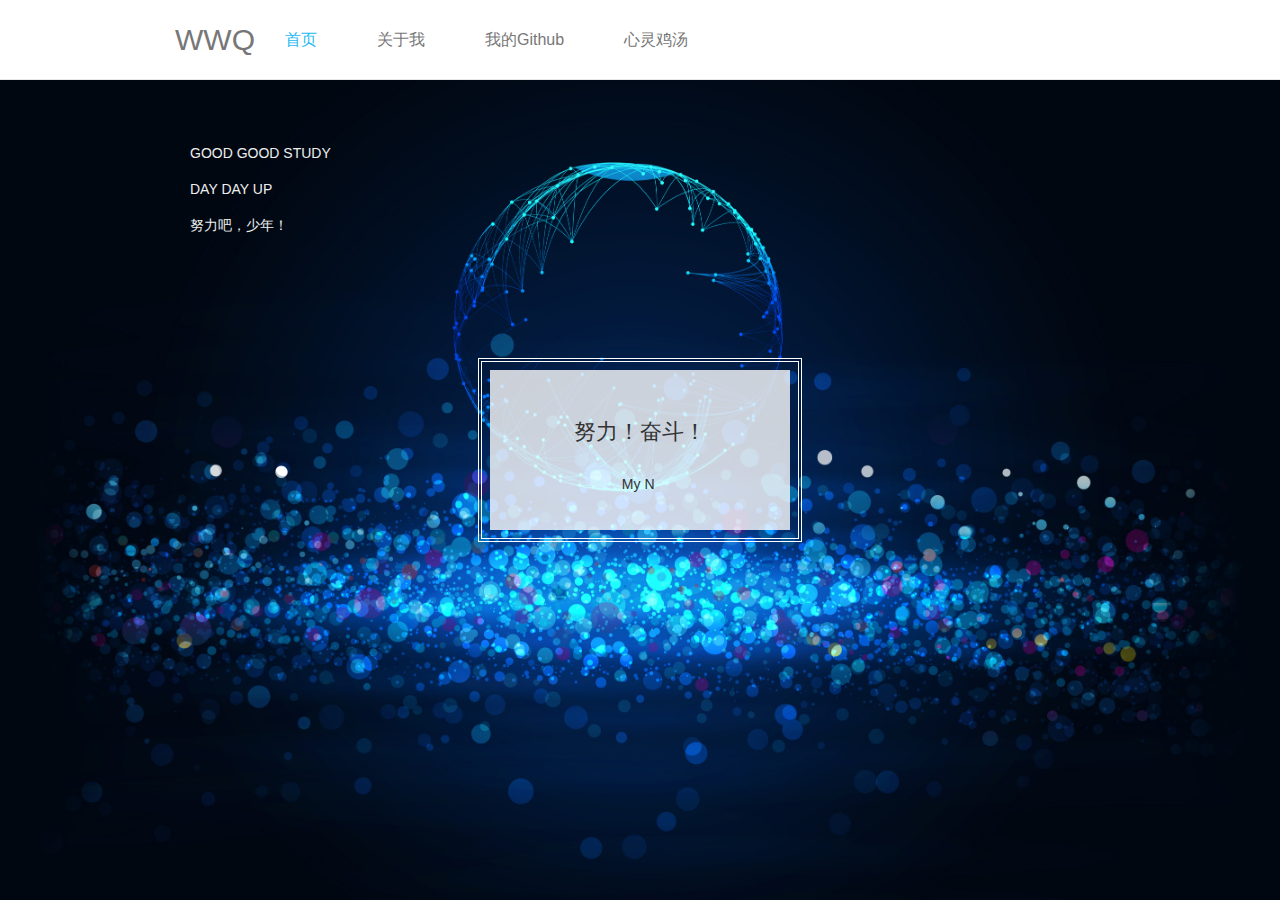
==== commit e45a6601: "MyPage" ====
--- a/index.html
+++ b/index.html
@@ -12,7 +12,6 @@
 	<link rel="stylesheet" href="css/bootstrap.min.css">
 	<link rel="stylesheet" href="css/common.css">
     <link rel="stylesheet" href="css/index.css">
-	<link href="css/player.css" rel="stylesheet" type="text/css" />
 	<!--[if lt IE 9]>
 		<script src="js/plugin/html5shiv.min.js"></script>
 	<![endif]-->
@@ -42,110 +41,6 @@
 		</div>
 	</div>
 
-
-	<!-- 左侧播放器 开始-->
-	<div id="jp_container_N" class="jp-video jp-video-270p jp-state-playing" role="application" aria-label="media player" style="left: 0px; height: 175px; bottom: 20px;">
-		<div class="jp-type-playlist">
-			<div id="jquery_jplayer_N" class="jp-jplayer" style="width: 90px; height: 90px;">
-
-				<audio id="jp_audio_0" preload="metadata" src="http://music.163.com/song/media/outer/url?id=31473269.mp3" title="那英"></audio>
-				<video id="jp_video_0" preload="metadata" title="那英" style="width: 0px; height: 0px;"></video>
-			</div>
-			<div class="jp-gui">
-				<div class="jp-video-play" style="display: none;">
-					<button class="jp-video-play-icon" role="button" tabindex="0">播放</button>
-				</div>
-				<div class="jp-interface">
-					<div class="jp-progress">
-						<div class="jp-seek-bar" style="width: 100%;">
-							<div class="jp-play-bar" style="overflow: hidden; width: 97.5219%;"></div>
-						</div>
-					</div>
-					<div class="jp-current-time" role="timer" aria-label="time">04:11</div>
-					<div class="jp-duration" role="timer" aria-label="duration">04:17</div>
-					<div class="jp-controls-holder">
-						<div class="jp-controls">
-							<button class="jp-previous" role="button" tabindex="0">上一曲</button>
-							<button class="jp-play" role="button" tabindex="0">播放</button>
-							<button class="jp-next" role="button" tabindex="0">下一曲</button>
-							<button class="jp-stop" role="button" tabindex="0">暂停</button>
-						</div>
-						<div class="jp-volume-controls">
-							<button class="jp-mute" role="button" tabindex="0">静音</button>
-							<button class="jp-volume-max" role="button" tabindex="0">最大音量</button>
-							<div class="jp-volume-bar">
-								<div class="jp-volume-bar-value" style="width: 10%;"></div>
-							</div>
-						</div>
-						<div class="jp-toggles">
-							<button class="jp-repeat" role="button" tabindex="0">重复</button>
-							<button class="jp-shuffle" role="button" tabindex="0">随机</button>
-							<!--<button class="jp-full-screen" role="button" tabindex="0">全屏</button>-->
-						</div>
-					</div>
-					<div class="jp-details" style="display: none;">
-						<div class="jp-title" aria-label="title">那英</div>
-					</div>
-				</div>
-			</div>
-			<div class="jp-playlist">
-				<div class="jp-playlist-box" style="height: 80px;">
-					<ul style="height: 1000px; display: block; top: 0px;">
-						<li>
-							<div>
-								<a href="javascript:;" class="jp-playlist-item-remove">×</a>
-								<a href="javascript:;" class="jp-playlist-item" tabindex="0">默 <span class="jp-artist" style="transform: rotate(180deg);"> - 那英</span></a>
-							</div>
-						</li>
-						<li class="">
-							<div>
-								<a href="javascript:;" class="jp-playlist-item-remove">×</a>
-								<a href="javascript:;" class="jp-playlist-item" tabindex="0">Ellens Gesang III D839 <span class="jp-artist" style="transform: rotate(180deg);"> - Geoffrey Parsons</span></a>
-							</div>
-						</li>
-						<li>
-							<div>
-								<a href="javascript:;" class="jp-playlist-item-remove">×</a>
-								<a href="javascript:;" class="jp-playlist-item" tabindex="0">Fire <span class="jp-artist" style="transform: rotate(180deg);"> - Said The Sky</span></a>
-							</div>
-						</li>
-						<li class="jp-playlist-current" style="display: list-item;">
-							<div>
-								<a href="javascript:;" class="jp-playlist-item-remove">×</a>
-								<a href="javascript:;" class="jp-playlist-item jp-playlist-current" tabindex="0">兰若词 <span class="jp-artist" style="transform: rotate(180deg);"> - 刘亦菲</span></a>
-							</div>
-						</li>
-					</ul>
-				</div>
-			</div>
-			<div class="jp-no-solution" style="display: none;">
-				<span style="transform: rotate(180deg);">升级需要</span> 您浏览器赞不支持播放，请更新版本
-				<a href="http://get.adobe.com/flashplayer" target="_blank">Flash插件</a>.
-			</div>
-		</div>
-		<!--歌曲列表滚动条-->
-		<div class="scrollBar" style="display: block;">
-			<div class="bar" style="top: 0px;"></div>
-		</div>
-		<!--播放器展开隐藏按钮-->
-		<button type="button" class="folded_bt" title="点击收缩" id="btnfold" style="top: 52px;">
-			<span style="transform: rotate(180deg);"></span>
-		</button>
-		<div id="listRemove" style="display: block;"></div>
-		<!--移除全部歌曲按钮-->
-		<div id="listClose"></div>
-		<!--歌曲列表展开收缩按钮-->
-	</div>
-	<!-- 左侧播放器 结束-->
-
-
-	<script type="text/javascript" src="js/jquery.min.js"></script>
-
-	<!--播放器js-->
-	<script src="js/player.js"></script>
-	<script src="js/playlist.js"></script>
-	<script src="js/player_database.js"></script>
-	<!--播放器js-->
 	<!--Javascript-->
 	<script type="text/javascript" src="js/plugin/jquery-3.3.1.js"></script>
 	<script type="text/javascript" src="js/plugin/bootstrap.min.js"></script>
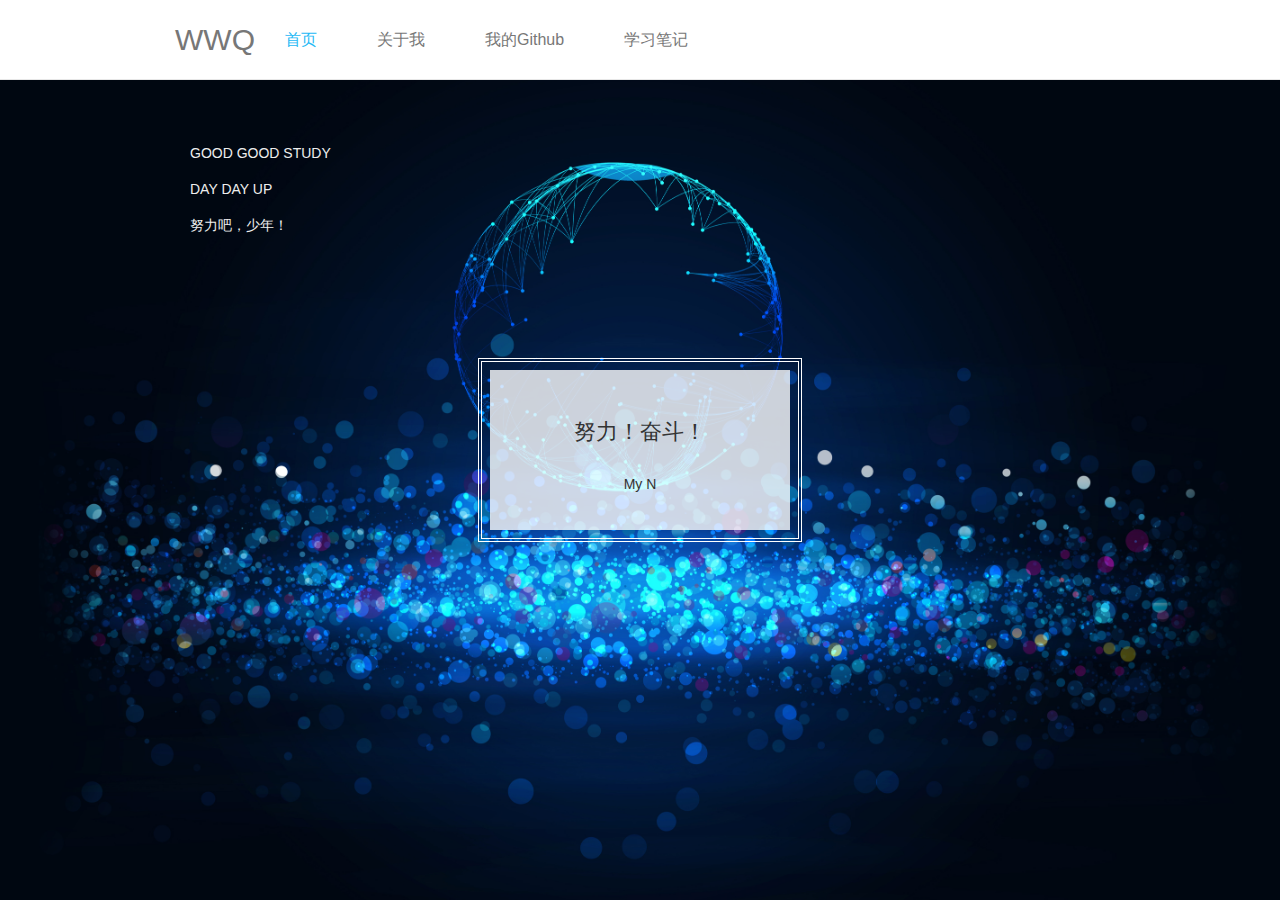
==== commit a69fc6e5: "MyPage" ====
--- a/index.html
+++ b/index.html
@@ -12,6 +12,7 @@
 	<link rel="stylesheet" href="css/bootstrap.min.css">
 	<link rel="stylesheet" href="css/common.css">
     <link rel="stylesheet" href="css/index.css">
+	<link rel="stylesheet" href="css/dialog.css">
 	<!--[if lt IE 9]>
 		<script src="js/plugin/html5shiv.min.js"></script>
 	<![endif]-->
@@ -19,29 +20,48 @@
 
 <body class="page-home">
 	<!--顶部导航-->
-	<header class="header"></header>
-
+	<!--<headers class="header"></headers>-->
+	<div class="aa"></div>
 	<!--背景图-->
 	<div class="bg"></div>
 
 	<!--主要内容-->
+
 	<div class="info">
 		<div class="container">
 			<ul class="texts">
 		      <p>GOOD GOOD STUDY</p>
 		      <p>DAY DAY UP</p>
 		      <p>努力吧，少年！</p>
-		   </ul>
+		    </ul>
 
 		    <div class="hero-content">
 				<h1>努力！奋斗！</h1>
 				<br>
 				<span class="typed"></span>
-			  </div>
+			</div>
+
+			<div class="dialog-container">
+				<div class="dialog-mask"></div>
+				<div class="dialog-box">
+					<div class="dialog-title">
+						<div class="dialog-title-item">管理员登录界面</div>
+						<div class="dialog-title-close">[X]</div>
+					</div>
+					<div class="dialog-content">
+						<div class="form">
+							账号:<input type="text" class="account"><br>
+							密码:<input type="password" class="pass"><br>
+							<input type="button" id="btn" value="登录">
+						</div>
+					</div>
+				</div>
+			</div>
 		</div>
 	</div>
 
 	<!--Javascript-->
+	<script type="text/javascript" src="js/config.js"></script>
 	<script type="text/javascript" src="js/plugin/jquery-3.3.1.js"></script>
 	<script type="text/javascript" src="js/plugin/bootstrap.min.js"></script>
 	<script type="text/javascript" src="js/plugin/typed.js"></script>
@@ -49,6 +69,7 @@
 	<script type="text/javascript" src="js/common/footer.js"></script>
 	<script type="text/javascript" src="js/common.js"></script>
 	<script>
+		console.log('domain', domain)
 	    $(function () {
 			//typed js
 		    $(".typed").typed({
@@ -56,10 +77,43 @@
 		        typeSpeed: 100,
 		        backDelay: 900,
 		        // loop
-		        loop: false
+		        loop: false,
+				showCursor:false
 		    });
 
 	    });
+		$('.dialog-title-close').on('click',function () {
+			$('.dialog-container').hide();
+        })
+
+		console.log('test:', $('.aa').html(header));
+//		console.log('test:', $('.aa').text(header));
+        $('.navbar-brand').on('click',function () {
+			$('.dialog-container').show();
+        })
+
+		$('#btn').on('click',function () {
+			console.log('111:',$('.account').val());
+			console.log('222:',$('.pass').val());
+			$.ajax({
+//                url:'http://localhost/mypage/index.php/admin/login',
+                url:`${domain}/mypage/index.php/admin/login`,
+				type:'POST',
+				data:{
+				    name:$('.account').val(),
+					pass:$('.pass').val()
+				},
+				success:function(data){
+			        console.log('状态:',data);
+			        if(data == '登录成功'){
+			            alert('登录成功，即将进入管理员界面');
+			           window.location.href = 'admin.html';
+					}else{
+			            alert('登录失败,请检查用户名和密码');
+					}
+			    }
+			})
+        })
 	</script>
 </body>
 </html>
--- a/css/common.css
+++ b/css/common.css
@@ -18,6 +18,7 @@
 	padding-left: 120px;
 	width: 200px;
 	font-size: 30px;
+	cursor: pointer;
 }
 .navbar-default .navbar-toggle:focus, .navbar-default .navbar-toggle:hover {
 	background-color: #fff;
@@ -118,6 +119,6 @@
 	}
 }
 
-.js .animate-box {
-  opacity: 0;
-}+/*.js .animate-box {*/
+  /*opacity: 0;*/
+/*}*/--- a/css/index.css
+++ b/css/index.css
@@ -249,53 +249,9 @@
 		opacity: 1;
 	}
 }
-
-
-/*avatar*/
-
-.avatar {
-	margin: 0 auto;
-	width: 130px;
-	height: 130px;
-	border-radius: 100%;
-	overflow: hidden;
-	border: #FFF 4px solid
-}
-
-/*.avatar a {*/
-	/*display: block;*/
-	/*padding-top: 97px;*/
-	/*width: 160px;*/
-	/*background: url(../images/home/background.jpg) no-repeat;*/
-	/*background-size: 130px 130px*/
-/*}*/
-
-.avatar a span {
-	display: block;
-	margin-top: 63px;
-	padding-top: 8px;
-	width: 130px;
-	height: 55px;
-	text-align: center;
-	line-height: 20px;
-	color: #fff;
-	background: rgba(0, 0, 0, .5);
-	-webkit-transition: margin-top .2s ease-in-out;
-	-moz-transition: margin-top .2s ease-in-out;
-	-o-transition: margin-top .2s ease-in-out;
-	transition: margin-top .2s ease-in-out;
-}
-
-.avatar a:hover span {
-	display: block;
-	margin-top: 0;
-}
 h1 {
 	font-size: 22px;
 }
-
-
-
 .hero-content{
   position: absolute;
   text-align: center;
@@ -310,7 +266,9 @@
   -webkit-transform: translateX(-50%) translateY(-50%);
   transform: translateX(-50%) translateY(-50%);
 }
-.typed-cursor{ opacity: 0;}
+/*.typed-cursor{*/
+	/*opacity: 0;*/
+/*}*/
 @media screen and (max-width: 767px) {
 	.texts {
 	    margin-top: 100px;
--- a/css/dialog.css
+++ b/css/dialog.css
@@ -0,0 +1,53 @@
+.dialog-container{
+    position: absolute;
+    top:30px;
+    bottom:0;
+    left:0;
+    right:0;
+    display:none;
+}
+.dialog-mask{
+    width: 100%;
+    height: 100%;
+    /*background: #cccccc;*/
+}
+.dialog-box{
+    width: 400px;
+    height: 300px;
+    position: absolute;
+    top:50%;
+    left:50%;
+    /*transform: translate(-50%,-50%);*/
+    margin-top:-150px;
+    margin-left:-200px;
+    /*background: #00ff00;*/
+}
+.dialog-title{
+    width: 100%;
+    height: 30px;
+    background: #000000;
+    color:#fff;
+    line-height: 30px;
+}
+.dialog-title-item{
+    padding-left:35%;
+    float:left;
+}
+.dialog-title-close{
+    padding-right:10px;
+    float:right;
+    cursor: pointer;
+}
+.dialog-content{
+    width: 100%;
+    height: 270px;
+    background: #ffffff;
+    text-align: center;
+}
+.dialog-content .form{
+    position: relative;
+    top:50px;
+}
+.dialog-content .form .account,.pass{
+    margin-bottom:20px;
+}